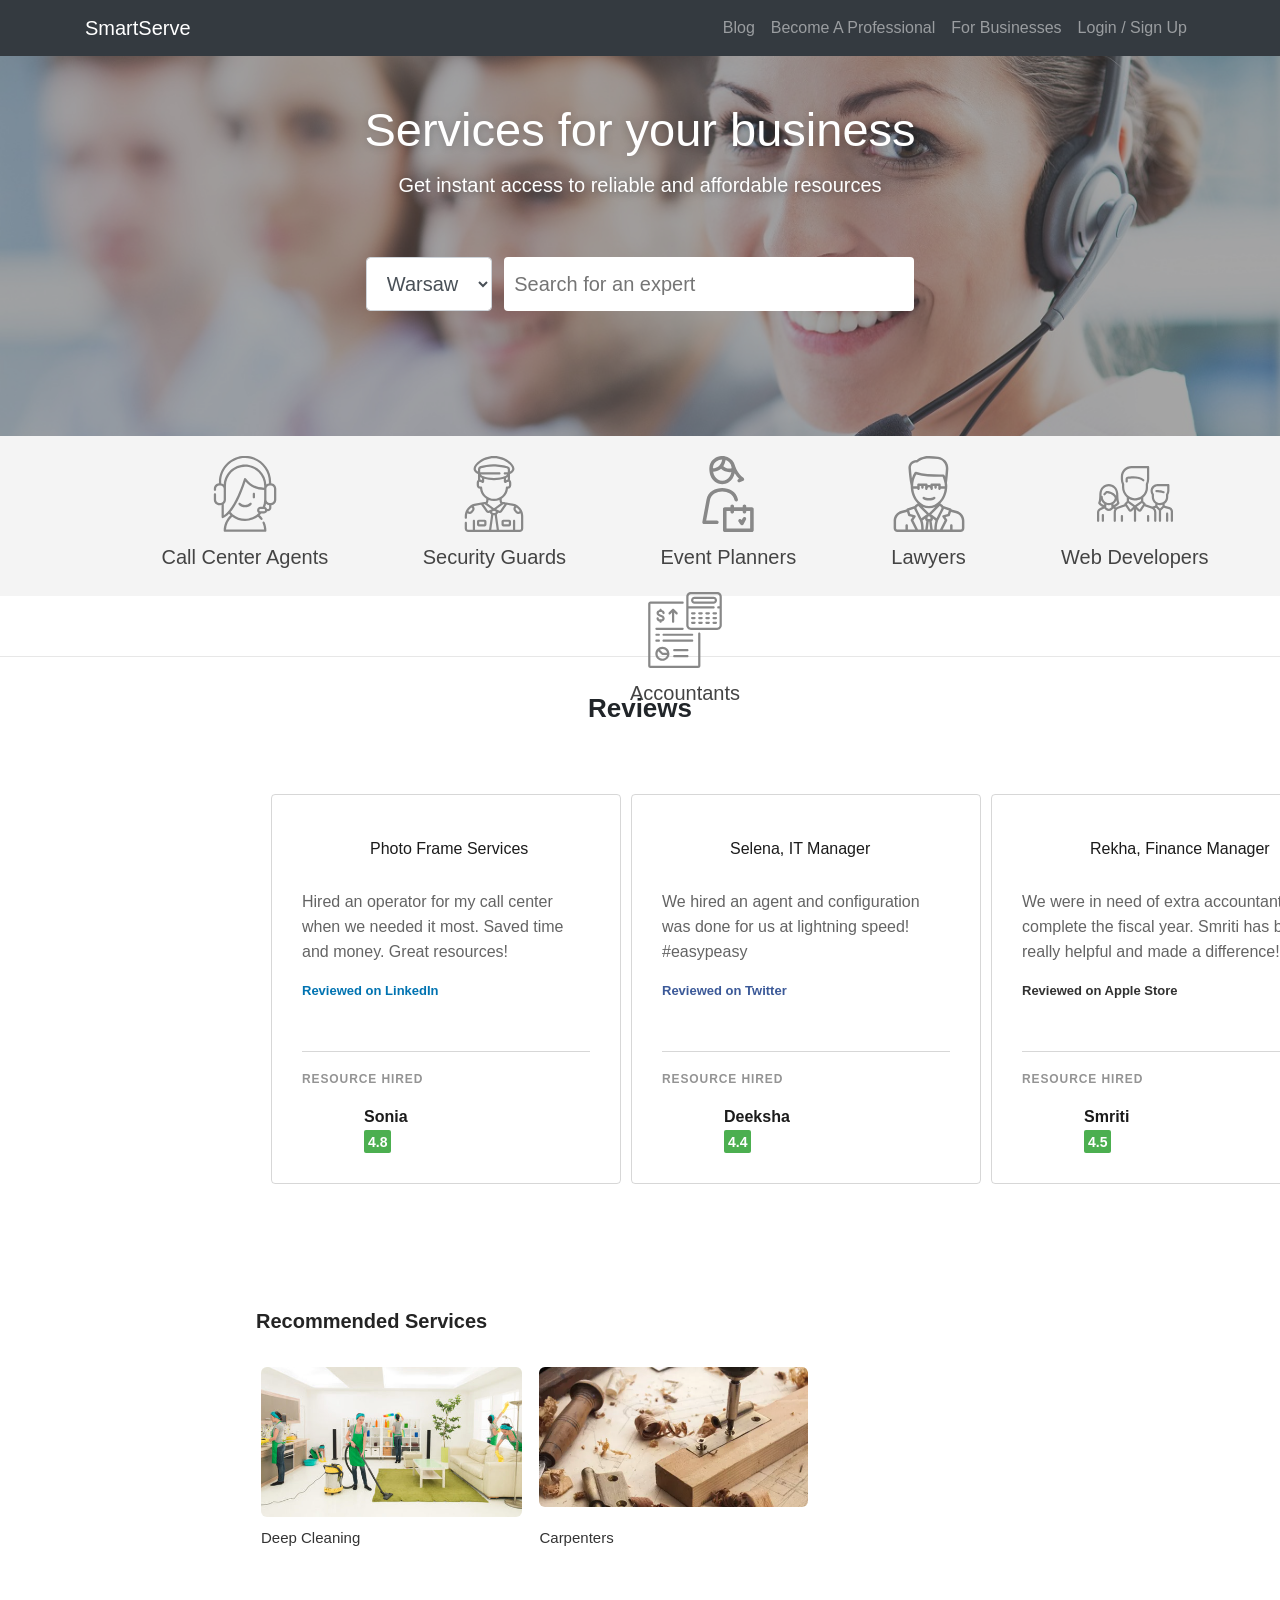
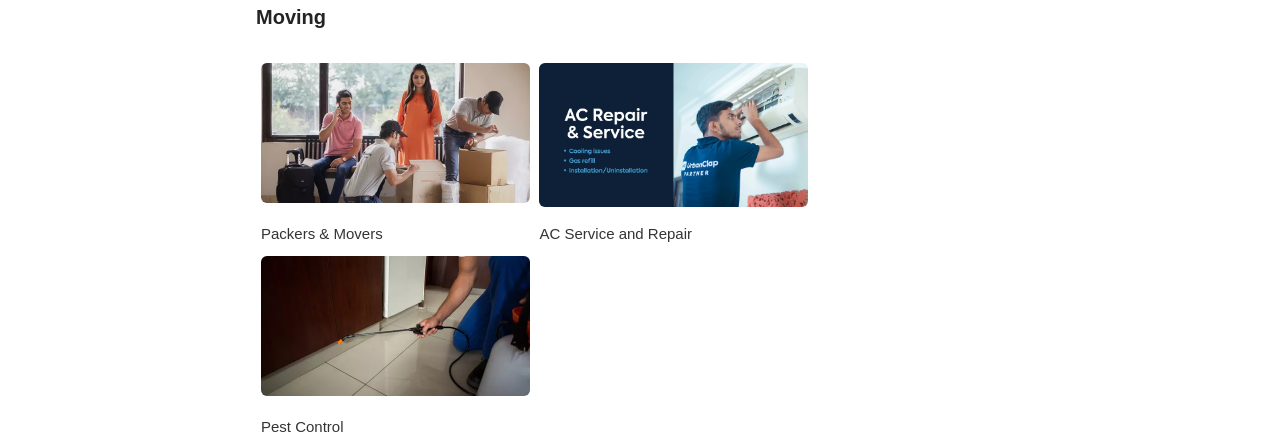
==== businesses/index.html @ cfeef5c1 "Original commit" ====
<!DOCTYPE html>
<html>

<head>
    <meta charset="utf-8">
    <meta http-equiv="X-UA-Compatible" content="IE=edge">
    <title>SmartServe</title>
    <meta name="viewport" content="width=device-width, initial-scale=1">
    <link rel="stylesheet" href="../node_modules/bootstrap/dist/css/bootstrap.css">
    <link rel="stylesheet" href="../node_modules/font-awesome/css/font-awesome.css">
    <link rel="stylesheet" type="text/css" media="screen" href="businesses.css">
</head>

<body>
    <div id="homepageContainer">

        <!-- Navigation -->
        <section id="navbar">
            <nav class="navbar navbar-expand-lg navbar-dark bg-dark">
                <div class="container">
                    <a href="/">
                        <nav class="navbar-brand" href="/">SmartServe</nav>
                    </a>
                    <div class="collapse navbar-collapse">
                        <ul class="navbar-nav ml-auto">
                            <li class="nav-item">
                                <a href="#" class="nav-link">
                                    Blog
                                </a>
                            </li>
                            <li class="nav-item">
                                <a href="#" class="nav-link">
                                    Become A Professional
                                </a>
                            </li>
                            <li class="nav-item">
                                <a href="/businesses" class="nav-link">
                                    For Businesses
                                </a>
                            </li>
                            <li class="nav-item">
                                <a href="#" class="nav-link">
                                    Login / Sign Up
                                </a>
                            </li>
                        </ul>
                    </div>
                </div>
            </nav>
        </section>

        <!-- Search -->
        <section class="background-pic">
            <div class="title"></div>
            <h1 class="title-text">Services for your business</h1>
            <h5 class="title-subtitle">Get instant access to reliable and affordable resources</h5>
            <div class="form-inline title-form">
                <select class="form-control form-control-lg title-location">
                    <option>Warsaw</option>
                    <option>Krakow</option>
                    <option>Gdansk</option>
                </select>
                <input class="title-search ml-2" type="search" name="search" id="search" placeholder="Search for an expert">
            </div>
        </section>

        <!-- Top Categories -->
        <section class="top-categories-section">
            <div class="top-category">
                <div class="top-category-icon">
                    <svg fill="#888" height="57pt" viewBox="-45 1 511 511.99898" width="57pt" xmlns="http://www.w3.org/2000/svg">
                        <path d="m243.023438 318.136719c-17.714844 17.71875-46.542969 17.71875-64.261719 0-2.972657-2.972657-7.792969-2.972657-10.765625 0-2.972656 2.976562-2.972656 7.796875 0 10.769531 11.824218 11.824219 27.363281 17.738281 42.898437 17.738281 15.535157 0 31.070313-5.914062 42.898438-17.738281 2.972656-2.972656 2.972656-7.796875 0-10.769531-2.976563-2.972657-7.796875-2.972657-10.769531 0zm0 0" />
                        <path d="m270.261719 248.757812c-4.203125 0-7.613281 3.410157-7.613281 7.613282v23.347656c0 4.203125 3.410156 7.613281 7.613281 7.613281 4.207031 0 7.613281-3.410156 7.613281-7.613281v-23.347656c0-4.203125-3.40625-7.613282-7.613281-7.613282zm0 0" />
                        <path d="m386.757812 185.175781v-9.304687c0-96.976563-78.894531-175.871094-175.871093-175.871094-96.976563 0-175.871094 78.894531-175.871094 175.871094v9.304687c-19.265625 1.382813-34.515625 17.484375-34.515625 37.09375v6.917969c0 4.203125 3.40625 7.613281 7.613281 7.613281s7.613281-3.410156 7.613281-7.613281v-6.917969c0-12.113281 9.859376-21.972656 21.972657-21.972656h7.332031c12.074219 0 21.90625 9.792969 21.96875 21.859375l.003906 72.910156c0 12.113282-9.859375 21.972656-21.972656 21.972656h-7.328125c-12.117187 0-21.976563-9.859374-21.976563-21.972656v-35.425781c0-4.203125-3.40625-7.613281-7.613281-7.613281-4.203125 0-7.613281 3.410156-7.613281 7.613281v35.421875c0 20.511719 16.6875 37.199219 37.203125 37.199219h7.328125c2.601562 0 5.140625-.269531 7.59375-.78125v80.53125c0 2.554687 1.28125 4.9375 3.410156 6.347656 1.265625.839844 2.730469 1.265625 4.207032 1.265625 1.003906 0 2.015624-.199219 2.96875-.601562 13.3125-5.640626 26.574218-15.304688 39.75-28.90625 2.949218 3.351562 6.035156 6.539062 9.238281 9.570312-28.824219 27.15625-45.195313 64.832031-45.195313 104.699219 0 4.203125 3.40625 7.613281 7.613282 7.613281h272.554687c4.207031 0 7.613281-3.410156 7.613281-7.613281 0-20.09375-4.066406-39.539063-12.082031-57.796875-1.691406-3.847656-6.179687-5.601563-10.03125-3.910156-3.851563 1.691406-5.601563 6.183593-3.910156 10.03125 6.148437 14 9.695312 28.789062 10.578125 44.0625h-256.886719c1.957031-33.363282 16.746094-64.503907 41.417969-87.148438 24.722656 18.839844 55.019531 29.21875 87.015625 29.21875 9.203125 0 18.394531-.875 27.320312-2.59375 21.738281-4.179688 42.152344-13.394531 59.65625-26.683594 1.359375 1.25 2.703125 2.527344 4.007813 3.835938 4.964844 4.964844 9.554687 10.371094 13.644531 16.074218 1.484375 2.074219 3.820313 3.175782 6.191406 3.175782 1.539063 0 3.089844-.464844 4.433594-1.425782 3.414063-2.453124 4.199219-7.207031 1.75-10.625-4.574219-6.375-9.703125-12.417968-15.25-17.96875-1.007813-1.007812-2.035156-1.992187-3.070313-2.96875 3.550782-3.347656 6.941407-6.882812 10.15625-10.597656h18.304688c9.925781 0 18.390625-6.363281 21.53125-15.226562h4.140625c13.550781 0 24.578125-11.023438 24.578125-24.578125v-17.246094c18.539062-2.097656 32.992188-17.867187 32.992188-36.957031v-72.792969c0-19.605469-15.253907-35.707031-34.515626-37.089844zm-336.515624.265625v-9.570312c0-88.578125 72.0625-160.644532 160.644531-160.644532s160.644531 72.066407 160.644531 160.644532v9.570312c-6.339844.894532-12.175781 3.382813-17.074219 7.0625-2.292969-34.796875-16.929687-67.199218-41.820312-92.101562-20.449219-20.445313-46.183594-34.121094-74.425781-39.550782-8.929688-1.71875-18.125-2.59375-27.324219-2.59375-76.101563 0-138.578125 59.390626-143.554688 134.257813-4.902343-3.683594-10.742187-6.179687-17.089843-7.074219zm17.609374 214.046875v-75.082031c8.742188-6.8125 14.378907-17.429688 14.378907-29.34375v-72.792969c0-.039062-.003907-.078125-.003907-.117187v-20c0-70.945313 57.714844-128.667969 128.660157-128.667969 8.234375 0 16.460937.78125 24.449219 2.320313 25.242187 4.851562 48.246093 17.082031 66.53125 35.363281 24.300781 24.3125 37.6875 56.625 37.6875 90.984375v12.371094c-53.933594-1.746094-94.015626-22.289063-122.34375-62.683594-1.683594-2.402344-4.585938-3.621094-7.484376-3.140625-2.894531.480469-5.25 2.578125-6.066406 5.394531-.15625.542969-16.015625 54.988281-42.253906 113.148438-30.644531 67.917968-62.761719 113.238281-93.554688 132.246093zm167.476563 21.808594c-7.980469 1.539063-16.203125 2.320313-24.441406 2.320313-30.148438 0-58.613281-10.3125-81.332031-28.921876-.144532-.117187-1.945313-1.628906-2.128907-1.785156-5.050781-4.320312-9.796875-9.0625-14.203125-14.203125 21.035156-25.089843 41.808594-60.285156 62.136719-105.363281 18.574219-41.199219 32.027344-80.550781 38.535156-100.820312 16.140625 19.28125 35.597657 33.832031 58.011719 43.355468 19.878906 8.445313 42.605469 13.097656 67.632812 13.878906v65.304688c0 .109375.007813.21875.007813.328125-.054687 16.664063-3.226563 32.78125-9.433594 48h-15.429687c-12.59375 0-22.839844 10.246094-22.839844 22.839844 0 8.054687 4.191406 15.140625 10.503906 19.207031-18.195312 18.382812-41.601562 30.972656-67.019531 35.859375zm102.703125-47.453125h-23.347656c-4.199219 0-7.613282-3.414062-7.613282-7.613281s3.414063-7.613281 7.613282-7.613281h23.347656c4.199219 0 7.613281 3.414062 7.613281 7.613281s-3.414062 7.613281-7.613281 7.613281zm25.671875-15.226562h-4.140625c-2.265625-6.390626-7.300781-11.484376-13.65625-13.828126 2.648438-7.148437 4.707031-14.460937 6.171875-21.910156 5.707031 5.066406 12.96875 8.410156 20.976563 9.199219v17.1875c0 5.15625-4.195313 9.351563-9.351563 9.351563zm42.34375-63.554688c0 12.117188-9.859375 21.972656-21.972656 21.972656h-7.332031c-12.007813 0-21.789063-9.679687-21.964844-21.648437 0-.144531.003906-.285157.003906-.429688v-73.234375c.292969-11.867187 10.027344-21.425781 21.960938-21.425781h7.332031c12.113281 0 21.972656 9.855469 21.972656 21.972656zm0 0" />
                    </svg>
                </div>
                <div class="top-category-text">
                    Call Center Agents
                </div>
            </div>
            <div class="top-category">
                <div class="top-category-icon">
                    <svg version="1.1" fill="#888" height="57pt" xmlns="http://www.w3.org/2000/svg" xmlns:xlink="http://www.w3.org/1999/xlink" x="0px" y="0px" viewBox="0 0 512 512" style="enable-background:new 0 0 57 57;" xml:space="preserve">
                        <g>
                            <g>
                                <path d="M440.501,361.043c-0.059-0.097-0.117-0.195-0.176-0.293c-0.43-0.703-0.871-1.4-1.322-2.092
			c-0.248-0.382-0.498-0.763-0.752-1.141c-0.309-0.459-0.621-0.916-0.94-1.37c-0.411-0.589-0.83-1.171-1.255-1.749
			c-0.127-0.172-0.245-0.348-0.372-0.519c-0.091-0.121-0.187-0.236-0.278-0.357c-0.512-0.679-1.035-1.348-1.566-2.01
			c-0.186-0.232-0.37-0.465-0.557-0.694c-0.529-0.646-1.07-1.282-1.617-1.912c-0.228-0.263-0.453-0.528-0.683-0.788
			c-0.456-0.514-0.924-1.017-1.392-1.519c-0.349-0.376-0.695-0.754-1.05-1.123c-0.266-0.276-0.541-0.544-0.811-0.816
			c-10.356-10.482-23.117-18.137-37.485-22.367c-0.246-0.073-0.496-0.133-0.749-0.18c-0.003,0-67.797-12.594-67.8-12.595
			c-0.12-0.022-0.24-0.028-0.36-0.047c-3.172-0.516-6.413-0.091-9.322,1.183c-2.36-2.898-3.915-6.879-3.915-10.557v-12.274
			c4.285-2.736,8.446-5.811,12.462-9.269c16.801-14.466,27.382-35.347,29.665-58.126c12.336-0.57,22.195-10.784,22.195-23.258
			v-17.488c0-7.072-3.169-13.616-8.504-17.984v-40.202c24.514-12.081,29.841-26.166,29.841-36.104
			c0-17.052-15.882-38.396-41.448-55.704C335.931,18.601,301.639,0,255.999,0s-79.931,18.601-96.31,29.688
			c-25.566,17.307-41.448,38.651-41.448,55.704c0,9.938,5.327,24.023,29.841,36.104v40.202c-5.334,4.368-8.504,10.912-8.504,17.984
			v17.488c0,12.474,9.859,22.688,22.195,23.258c2.282,22.779,12.864,43.661,29.665,58.126c4.016,3.458,8.177,6.533,12.462,9.269
			v12.274c0,3.678-1.555,7.658-3.915,10.556c-3.019-1.323-6.397-1.747-9.682-1.135l-67.799,12.595
			c-0.253,0.047-0.503,0.107-0.749,0.18c-14.361,4.228-27.116,11.877-37.47,22.351c-0.277,0.279-0.557,0.554-0.83,0.836
			c-0.35,0.363-0.691,0.737-1.035,1.107c-0.473,0.508-0.945,1.016-1.407,1.535c-0.227,0.256-0.449,0.518-0.674,0.777
			c-0.55,0.633-1.093,1.272-1.624,1.921c-0.187,0.228-0.369,0.46-0.554,0.69c-0.532,0.664-1.056,1.333-1.568,2.012
			c-0.091,0.121-0.187,0.235-0.278,0.357c-0.128,0.171-0.246,0.347-0.372,0.519c-0.425,0.578-0.844,1.16-1.255,1.749
			c-0.319,0.455-0.632,0.913-0.941,1.372c-0.253,0.377-0.502,0.756-0.749,1.137c-0.451,0.693-0.893,1.391-1.324,2.094
			c-0.059,0.097-0.118,0.195-0.176,0.292c-8.289,13.659-12.648,29.169-12.648,45.346v9.144c0,4.144,3.359,7.502,7.502,7.502
			s7.502-3.359,7.502-7.502v-9.144c0-7.312,1.084-14.457,3.172-21.283c4.415,3.511,9.773,5.381,15.342,5.381
			c0.89,0,1.787-0.048,2.684-0.145c6.569-0.704,12.471-3.925,16.618-9.068l8.164-10.125c4.147-5.143,6.043-11.594,5.339-18.163
			c-0.56-5.22-2.714-10.016-6.154-13.848c2.156-0.877,4.358-1.668,6.615-2.345l43.261-8.036l34.328,48.037
			c3.436,4.806,8.816,7.456,14.396,7.456c2.341,0,4.717-0.466,6.999-1.435l2.285-0.971l9.99,11.614l-14.409,103.538H128.21v-60.833
			c0-4.144-3.359-7.502-7.502-7.502s-7.502,3.358-7.502,7.502v60.833h-30.01c-5.151,0-9.34-4.19-9.34-9.34v-37.214
			c0-4.144-3.359-7.502-7.502-7.502s-7.502,3.359-7.502,7.502v37.214c0,13.423,10.921,24.345,24.345,24.345h345.608
			c13.424,0,24.345-10.922,24.345-24.345V406.39C453.148,390.212,448.79,374.702,440.501,361.043z M108.153,361.732l-8.164,10.126
			c-1.631,2.023-3.952,3.289-6.536,3.567c-2.58,0.276-5.121-0.468-7.144-2.1l-3.131-2.524c0.672-1.198,1.376-2.374,2.11-3.527
			c0.008-0.013,0.018-0.026,0.026-0.04c0.63-0.988,1.293-1.95,1.968-2.903c0.205-0.288,0.409-0.576,0.618-0.862
			c0.602-0.824,1.221-1.633,1.856-2.429c0.164-0.206,0.325-0.415,0.491-0.619c0.717-0.879,1.457-1.737,2.214-2.58
			c0.221-0.247,0.446-0.489,0.67-0.732c0.75-0.813,1.512-1.614,2.299-2.391c0.067-0.067,0.133-0.136,0.201-0.203
			c2.901-2.845,6.046-5.451,9.413-7.789l1.644,1.326c2.023,1.631,3.29,3.952,3.567,6.536
			C110.53,357.171,109.785,359.707,108.153,361.732z M405.312,348.05l1.644-1.326c3.368,2.338,6.512,4.944,9.413,7.789
			c0.068,0.067,0.133,0.136,0.201,0.203c0.787,0.778,1.549,1.579,2.299,2.391c0.224,0.243,0.449,0.485,0.67,0.732
			c0.757,0.843,1.497,1.702,2.214,2.58c0.166,0.204,0.327,0.413,0.491,0.619c0.635,0.796,1.254,1.606,1.856,2.429
			c0.209,0.285,0.414,0.574,0.618,0.862c0.675,0.953,1.338,1.916,1.968,2.903c0.009,0.013,0.018,0.026,0.026,0.04
			c0.735,1.153,1.439,2.329,2.11,3.527l-3.131,2.524c-2.024,1.631-4.563,2.375-7.144,2.1c-2.584-0.277-4.905-1.544-6.537-3.568
			l-8.164-10.125C400.478,357.554,401.137,351.418,405.312,348.05z M315.739,326.047c0.01-0.007,0.02-0.015,0.03-0.023l1.963-1.468
			c0.349-0.261,0.796-0.362,1.222-0.285l7.869,1.462l-30.254,42.336c-0.757,1.06-2.123,1.444-3.322,0.935l-22.304-9.475
			L315.739,326.047z M255.999,351.965l-43.717-32.676c4.13-5.422,6.623-12.323,6.623-19.192v-4.392
			c11.572,4.848,23.937,7.383,37.011,7.529c0.028,0,0.056,0,0.084,0s0.056,0,0.084,0c13.074-0.147,25.439-2.682,37.011-7.529v4.392
			c0,6.87,2.493,13.77,6.622,19.192L255.999,351.965z M270.603,375.687l-6.834,7.945h-15.537l-6.834-7.945l14.602-6.203
			L270.603,375.687z M148.082,104.394c-9.642-5.944-14.836-12.51-14.836-19.003c0-13.524,18.067-31.914,34.854-43.278
			c14.956-10.123,46.262-27.108,87.899-27.108c41.637,0,72.943,16.985,87.899,27.109c16.787,11.364,34.854,29.754,34.854,43.278
			c0,6.492-5.194,13.059-14.836,19.003V90.752c0-10.595-7.171-19.828-17.44-22.453c-19.423-4.964-57.616-13.292-95.174-13.307
			c-0.034,0-0.062,0-0.096,0c-32.523,0-64.835,7.161-86.218,13.171c-9.954,2.798-16.906,11.972-16.906,22.309V104.394z
			 M174.101,130.734c-0.105-0.067-0.212-0.133-0.316-0.2c-0.486-0.311-0.954-0.624-1.409-0.938
			c-0.185-0.128-0.368-0.256-0.548-0.385c-0.372-0.264-0.733-0.53-1.083-0.796c-0.241-0.184-0.474-0.368-0.704-0.552
			c-0.276-0.22-0.547-0.44-0.807-0.661c-0.277-0.236-0.54-0.471-0.798-0.707c-0.194-0.177-0.39-0.353-0.574-0.53
			c-0.294-0.284-0.569-0.567-0.836-0.85c-0.128-0.135-0.262-0.271-0.384-0.406c-0.013-0.015-0.024-0.03-0.037-0.044h125.954
			c4.143,0,7.502-3.359,7.502-7.502c0-4.144-3.359-7.502-7.502-7.502H163.087V90.473c0-3.644,2.451-6.878,5.961-7.864
			c20.477-5.756,51.341-12.612,82.158-12.612c0.028,0,0.061,0,0.089,0c35.919,0.015,72.724,8.05,91.465,12.84
			c3.621,0.925,6.15,4.18,6.15,7.915v18.908h-20.12c-4.143,0-7.502,3.359-7.502,7.502c0,4.145,3.359,7.503,7.503,7.503h16.606
			c-0.013,0.015-0.024,0.03-0.037,0.044c-0.122,0.135-0.256,0.271-0.384,0.406c-0.268,0.283-0.542,0.566-0.836,0.85
			c-0.184,0.177-0.38,0.353-0.574,0.53c-0.258,0.236-0.521,0.471-0.798,0.707c-0.26,0.221-0.531,0.441-0.807,0.661
			c-0.23,0.184-0.463,0.368-0.704,0.552c-0.35,0.266-0.711,0.532-1.083,0.796c-0.18,0.128-0.363,0.257-0.548,0.385
			c-0.456,0.314-0.923,0.627-1.409,0.938c-0.104,0.067-0.21,0.133-0.316,0.2c-3.118,1.962-6.833,3.855-11.079,5.611
			c-0.089,0.037-0.169,0.089-0.256,0.129c-16.074,6.626-40.229,11.633-70.565,11.633s-54.491-5.007-70.565-11.633
			c-0.087-0.04-0.167-0.092-0.256-0.129C180.934,134.589,177.219,132.696,174.101,130.734z M174.809,148.168v14.616
			c-4.125-2.138-8.299-3.288-11.721-3.903v-17.434C166.306,143.734,170.176,145.992,174.809,148.168z M337.19,148.167
			c4.633-2.175,8.502-4.433,11.721-6.72v17.432c-3.422,0.615-7.596,1.766-11.721,3.904V148.167z M201.228,267.183
			c-15.365-13.229-24.44-33.055-24.898-54.394c-0.087-4.079-3.42-7.341-7.5-7.341h-5.969c-4.564,0-8.278-3.713-8.278-8.278v-17.488
			c0-2.517,1.135-4.849,3.044-6.403c2.645,0.234,7.583,1.027,11.771,3.687c0.042,0.027,0.083,0.053,0.125,0.08
			c0.591,0.382,1.165,0.803,1.716,1.264c0.064,0.053,0.128,0.107,0.191,0.162c0.268,0.231,0.531,0.469,0.786,0.721
			c0.223,0.22,0.456,0.425,0.694,0.621c0.07,0.058,0.141,0.112,0.212,0.168c0.18,0.141,0.363,0.275,0.55,0.402
			c0.074,0.05,0.146,0.101,0.221,0.149c0.254,0.164,0.511,0.319,0.776,0.458c0.001,0.001,0.003,0.002,0.004,0.003
			c0.269,0.141,0.544,0.267,0.823,0.383c0.077,0.032,0.155,0.061,0.233,0.091c0.212,0.083,0.425,0.158,0.641,0.226
			c0.081,0.026,0.161,0.052,0.243,0.075c0.283,0.082,0.568,0.154,0.856,0.211c0.005,0.001,0.009,0.002,0.014,0.003
			c0.296,0.058,0.595,0.099,0.895,0.131c0.081,0.009,0.162,0.014,0.242,0.02c0.227,0.019,0.455,0.03,0.684,0.033
			c0.052,0.001,0.103,0.007,0.154,0.007c0.033,0,0.067-0.005,0.1-0.005c0.295-0.003,0.591-0.015,0.887-0.043
			c0.008-0.001,0.016-0.001,0.023-0.001c0.303-0.03,0.606-0.077,0.908-0.135c0.085-0.016,0.17-0.036,0.255-0.054
			c0.224-0.049,0.447-0.105,0.67-0.168c0.088-0.025,0.176-0.049,0.264-0.077c0.296-0.094,0.59-0.196,0.881-0.317
			c3.868-1.615,6.367-5.363,6.367-9.551v-17.942c19.318,6.084,43.071,9.23,66.186,9.23s46.868-3.146,66.186-9.23v17.942
			c0,4.188,2.499,7.937,6.367,9.551c0.292,0.122,0.588,0.225,0.885,0.319c0.084,0.026,0.168,0.049,0.252,0.074
			c0.228,0.065,0.457,0.123,0.687,0.172c0.08,0.017,0.16,0.036,0.241,0.051c0.607,0.116,1.219,0.175,1.829,0.18
			c0.031,0,0.063,0.005,0.094,0.005c0.048,0,0.096-0.006,0.145-0.007c0.235-0.003,0.469-0.015,0.703-0.034
			c0.076-0.006,0.152-0.011,0.228-0.019c0.6-0.063,1.193-0.179,1.773-0.347c0.079-0.023,0.157-0.048,0.236-0.073
			c0.218-0.068,0.433-0.145,0.647-0.228c0.077-0.03,0.155-0.059,0.231-0.091c0.279-0.116,0.555-0.242,0.824-0.383
			c0.002-0.001,0.004-0.002,0.006-0.003c0.264-0.139,0.521-0.294,0.774-0.457c0.075-0.048,0.148-0.1,0.223-0.15
			c0.186-0.127,0.369-0.261,0.548-0.401c0.072-0.056,0.144-0.111,0.214-0.169c0.238-0.197,0.471-0.401,0.693-0.621
			c0.252-0.25,0.514-0.485,0.779-0.714c0.069-0.06,0.139-0.119,0.209-0.178c0.246-0.206,0.495-0.405,0.75-0.594
			c0.024-0.018,0.046-0.036,0.07-0.054c0.276-0.203,0.557-0.393,0.841-0.578c0.076-0.05,0.153-0.098,0.23-0.147
			c0.253-0.159,0.509-0.313,0.766-0.459c0.037-0.021,0.074-0.044,0.112-0.065c0.293-0.163,0.588-0.317,0.885-0.464
			c0.074-0.037,0.148-0.072,0.222-0.108c0.266-0.128,0.533-0.252,0.8-0.368c0.037-0.016,0.073-0.033,0.11-0.049
			c0.308-0.132,0.616-0.255,0.923-0.372c0.055-0.021,0.109-0.041,0.164-0.061c0.292-0.109,0.583-0.212,0.873-0.308
			c0.016-0.005,0.032-0.011,0.048-0.016c0.325-0.107,0.648-0.206,0.967-0.298c0.012-0.003,0.024-0.007,0.036-0.01
			c2.285-0.656,4.379-0.945,5.803-1.072c1.91,1.555,3.045,3.886,3.045,6.404v17.488c0,4.565-3.714,8.278-8.278,8.278h-5.969
			c-4.081,0-7.413,3.262-7.5,7.341c-0.458,21.339-9.533,41.165-24.898,54.394c-15.933,13.719-34.359,20.8-54.771,21.046
			C235.588,287.983,217.163,280.903,201.228,267.183z M218.751,369.004c-1.201,0.508-2.566,0.123-3.322-0.934l-30.254-42.336
			l7.869-1.462c0.428-0.078,0.873,0.024,1.222,0.285l1.963,1.467c0.011,0.008,0.021,0.016,0.032,0.024l44.793,33.481
			L218.751,369.004z M237.632,496.995l13.687-98.358h9.36l13.687,98.358H237.632z M428.804,496.995h-30.008v-60.833
			c0-4.144-3.359-7.502-7.502-7.502s-7.502,3.358-7.502,7.502v60.833h-94.275l-14.409-103.538l9.99-11.614l2.285,0.971
			c2.282,0.969,4.657,1.435,6.998,1.435c5.579,0,10.962-2.649,14.397-7.457l34.327-48.036l43.261,8.036
			c2.257,0.677,4.46,1.468,6.616,2.345c-7.934,8.864-8.523,22.455-0.819,32.01l8.165,10.126c4.147,5.143,10.048,8.363,16.617,9.067
			c0.898,0.097,1.794,0.145,2.685,0.145c5.567,0,10.926-1.871,15.341-5.381c2.088,6.826,3.172,13.971,3.172,21.283v81.268h0.001
			C438.145,492.805,433.954,496.995,428.804,496.995z" />
                            </g>
                        </g>
                        <g>
                            <g>
                                <path d="M358.408,428.66h-39.509c-6.758,0-12.256,5.498-12.256,12.256v21.049c0,6.758,5.498,12.256,12.256,12.256h39.509
			c6.758,0,12.255-5.498,12.255-12.256v-21.049C370.663,434.157,365.165,428.66,358.408,428.66z M321.646,459.215v-15.551h34.011
			v15.551H321.646z" />
                            </g>
                        </g>
                        <g>
                            <g>
                                <path d="M193.101,428.659h-39.509c-6.758,0-12.255,5.498-12.255,12.256v21.049c0,6.758,5.498,12.256,12.255,12.256h39.509
			c6.758,0,12.256-5.498,12.256-12.256v-21.049C205.358,434.157,199.859,428.659,193.101,428.659z M190.353,459.215h-34.011v-15.551
			h34.011V459.215z" />
                            </g>
                        </g>
                        <g>
                        </g>
                        <g>
                        </g>
                        <g>
                        </g>
                        <g>
                        </g>
                        <g>
                        </g>
                        <g>
                        </g>
                        <g>
                        </g>
                        <g>
                        </g>
                        <g>
                        </g>
                        <g>
                        </g>
                        <g>
                        </g>
                        <g>
                        </g>
                        <g>
                        </g>
                        <g>
                        </g>
                        <g>
                        </g>
                    </svg>
                </div>
                <div class="top-category-text">
                    Security Guards
                </div>
            </div>
            <div class="top-category">
                <div class="top-category-icon">
                    <svg version="1.1" fill="#888" height="57pt" xmlns="http://www.w3.org/2000/svg" xmlns:xlink="http://www.w3.org/1999/xlink" x="0px" y="0px" viewBox="0 0 428.168 428.168" style="enable-background:new 0 0 57 57;" xml:space="preserve">
                        <path d="M348.407,289.168h-31.548v-5.307c0-5.522-4.477-10-10-10s-10,4.478-10,10v5.307h-49v-5.308
	c0-5.522-4.478-9.999-10.001-9.999c-5.522,0-9.999,4.478-9.999,10.001v5.306h-32.255c-5.523,0-9.745,4.031-9.745,9.554v119.404
	c0,5.522,4.222,10.042,9.745,10.042h152.803c5.523,0,10.452-4.52,10.452-10.042V298.722
	C358.858,293.2,353.93,289.168,348.407,289.168z M338.858,408.168h-133v-99h22v4.413c0,5.522,4.478,9.999,10.001,9.999
	s9.999-4.478,9.999-10.001v-4.411h49v4.412c0,5.522,4.477,10,10,10s10-4.478,10-10v-4.412h22V408.168z M109.06,78.82
	c1.606,31.74,15.076,57.13,37.873,70.673c10.719,6.367,22.735,9.551,34.753,9.551c12.017,0,24.036-3.185,34.754-9.553
	c18.024-10.709,30.215-28.819,35.323-51.622c7.385,11.893,15.708,22.382,24.484,30.792c-0.581,0.167-1.166,0.327-1.754,0.48
	c-5.345,1.392-8.55,6.853-7.158,12.197s6.854,8.546,12.196,7.158c7.448-1.939,14.45-4.771,20.812-8.418
	c2.996-1.718,4.894-4.858,5.02-8.309c0.127-3.451-1.536-6.723-4.397-8.655c-14.663-9.9-29.308-28.389-40.309-50.345
	c-2.793-5.574-10.791-29.291-13.368-34.475c-10.489-21.094-31.126-33.329-52.378-37.358c-0.184-0.047-2.297-0.283-4.804-0.551
	c-1.702-0.182-4.642-0.317-7.623-0.381c-3.765-0.081-13.586,0.818-15.834,1.295c-28.934,6.135-56.22,27.577-57.656,65.978
	c-0.145,3.868-0.124,7.655,0.058,11.358C109.053,78.698,109.056,78.759,109.06,78.82z M200.954,23.157
	c16.262,5.771,29.833,18.367,32.85,38.539c0.304,2.033,0.612,7.175,0.623,7.596c-16.489,4.627-33.958,0.074-46.529-12.067
	C194.271,47.492,198.706,35.965,200.954,23.157z M232.919,90.125c-3.481,19.022-12.728,33.873-26.695,42.171
	c-15.134,8.993-33.939,8.994-49.077,0.001c-14.185-8.426-23.501-23.608-26.856-43.056c14.793-0.098,29.336-5.039,41.286-14.262
	c1.092-0.843,2.157-1.717,3.196-2.622C190.664,87.302,211.995,93.748,232.919,90.125z M129.626,61.277
	c4.322-27.406,28.227-40.691,51.686-41.766c-2.424,14.349-7.774,24.444-13.556,31.471c-0.263,0.278-0.508,0.57-0.734,0.872
	c-2.563,2.984-5.19,5.382-7.666,7.293c-8.79,6.783-19.554,10.302-30.417,10.088C128.951,68.833,129.286,63.438,129.626,61.277z
	 M112.71,248.061L91.333,363.473l59.959-0.002c5.523,0,10,4.477,10,10c0,5.522-4.477,10-10,10l-71.982,0.002
	c-2.971,0-5.788-1.321-7.688-3.605s-2.686-5.295-2.145-8.216l23.568-127.233c8.272-44.66,50.44-64.653,88.558-64.653
	c0.002,0-0.001,0,0.001,0c38.118,0,80.283,19.992,88.555,64.653c1.005,5.431-2.582,10.648-8.012,11.654
	c-5.429,0.998-10.648-2.581-11.654-8.012c-6.179-33.362-39.052-48.296-68.89-48.296C151.765,199.764,118.89,214.698,112.71,248.061z
	 M316.487,353.246c0.002,1.495-0.333,3.014-1.041,4.444c0,0-12.844,25.94-13.49,27.245c-0.017,0.034-0.025,0.051-0.025,0.051
	c-3.197,4.557-5.291,5.588-9.821,5.583c-3.064,0.031-6.202-2.938-8.411-5.625c-1.818-2.211-9.939-14.163-9.939-14.163
	c-1.216-1.742-1.8-3.737-1.801-5.713c0-3.158,1.491-6.266,4.277-8.211c4.529-3.163,10.762-2.053,13.923,2.477l1.261,1.807
	l6.103-12.325c2.45-4.95,8.449-6.974,13.399-4.524C314.441,346.034,316.482,349.57,316.487,353.246z" />
                        <g>
                        </g>
                        <g>
                        </g>
                        <g>
                        </g>
                        <g>
                        </g>
                        <g>
                        </g>
                        <g>
                        </g>
                        <g>
                        </g>
                        <g>
                        </g>
                        <g>
                        </g>
                        <g>
                        </g>
                        <g>
                        </g>
                        <g>
                        </g>
                        <g>
                        </g>
                        <g>
                        </g>
                        <g>
                        </g>
                    </svg>
                </div>
                <div class="top-category-text">
                    Event Planners
                </div>
            </div>
            <div class="top-category">
                <div class="top-category-icon">
                    <svg version="1.1" fill="#888" height="57pt" xmlns="http://www.w3.org/2000/svg" xmlns:xlink="http://www.w3.org/1999/xlink" x="0px" y="0px" viewBox="0 0 463 463" style="enable-background:new 0 0 463 463;" xml:space="preserve">
                        <g>
                            <path d="M398.901,333.619l-29.255-7.314c-0.208-2.937-2.143-5.599-5.108-6.587l-45.817-15.272c-1.714-2.722-3.989-5.137-6.81-7.018
		l-11.384-7.59C326.38,265.001,343,226.566,343,183.5c0-6.277-0.73-12.874-1.922-19.518c0.167-0.478,0.289-0.98,0.358-1.502
		c0.049-0.374,4.969-37.94,7.714-83.077c1.1-18.076-4.562-35.747-15.941-49.758C321.795,15.592,305.644,6.481,287.73,3.991
		C268.671,1.343,249.753,0,231.5,0c-14.523,0-50.229,2.388-74.907,24h-2.794c-13.158,0-25.843,5.521-34.804,15.146
		c-8.933,9.596-13.519,22.593-12.583,35.659c2.09,29.176,6,70.601,12.753,102.26c0.177,0.828,0.494,1.589,0.905,2.277
		c-0.034,1.384-0.07,2.767-0.07,4.158c0,43.066,16.62,81.501,42.473,106.338l-11.385,7.59c-2.821,1.881-5.096,4.296-6.81,7.018
		l-45.817,15.272c-2.965,0.988-4.9,3.651-5.108,6.588l-29.255,7.314C35.779,340.699,16,366.031,16,395.223V439.5
		c0,12.958,10.542,23.5,23.5,23.5h384c12.958,0,23.5-10.542,23.5-23.5v-44.277C447,366.032,427.221,340.699,398.901,333.619z
		 M313.26,371.66l13.568,20.353L298.391,448h-19.372c-0.138-10.893,0.52-34.566,7.733-53.876c0.107-0.285,0.189-0.574,0.259-0.863
		c0.062-0.123,0.124-0.246,0.187-0.371l11.644-23.273c7.012-14.026,15.429-30.869,21.06-42.14c0.991-1.983,1.675-4.048,2.068-6.138
		l30.755,10.251l-7.065,21.639l-27.977,6.994c-2.366,0.591-4.297,2.296-5.177,4.571C311.625,367.07,311.907,369.631,313.26,371.66z
		 M254.235,448l-6.524-51.377c4.37-2.744,7.289-7.593,7.289-13.123v-2.83c4.982,3.528,10.409,7.852,16.021,13.095
		c-6.489,20.421-7.16,43.055-7.016,54.235H254.235z M199.22,448c0.144-11.21-0.531-33.933-7.068-54.397
		c5.551-5.17,10.917-9.442,15.848-12.934v2.831c0,5.53,2.92,10.379,7.289,13.123L208.765,448H199.22z M231.499,367.488
		c1.853,0.738,4.781,2.007,8.501,3.951V383.5c0,0.276-0.224,0.5-0.5,0.5h-16c-0.276,0-0.5-0.224-0.5-0.5v-12.062
		C226.722,369.493,229.651,368.224,231.499,367.488z M230.108,399h2.784l6.222,49h-15.228L230.108,399z M306.483,320.773
		c-13.946,27.911-23.889,47.803-29.199,58.414c-12.864-11.311-24.587-18.251-32.629-22.236l51.8-51.8l7.135,4.757
		C307.149,312.28,308.393,316.951,306.483,320.773z M327.5,184H303v-8.5c0-4.142-3.358-7.5-7.5-7.5h-48c-4.142,0-7.5,3.358-7.5,7.5
		v2.097c-2.638-1.027-5.503-1.597-8.5-1.597s-5.862,0.57-8.5,1.597V175.5c0-4.142-3.358-7.5-7.5-7.5h-48c-4.142,0-7.5,3.358-7.5,7.5
		v8.5h-24.5c-0.167,0-0.33,0.014-0.495,0.025c-0.001-0.175-0.005-0.349-0.005-0.525c0-25.885,6.443-50.337,18.682-71.092
		c47.21,14.692,100.167,14.648,156.125,14.597l4.643-0.002C320.211,141.57,328,164.738,328,183.5c0,0.175-0.005,0.35-0.005,0.525
		C327.83,184.014,327.667,184,327.5,184z M121.374,73.732c-0.649-9.058,2.405-17.711,8.6-24.366
		C136.197,42.682,144.658,39,153.799,39h5.701c1.926,0,3.778-0.741,5.172-2.069C185.456,17.137,218.331,15,231.5,15
		c17.564,0,35.789,1.295,54.166,3.849c14.139,1.965,26.888,9.158,35.899,20.253c9.004,11.087,13.483,25.076,12.612,39.391
		c-1.085,17.836-2.512,34.462-3.838,48.025c-1.313-3.489-2.634-6.818-3.914-9.897c-1.163-2.797-3.896-4.621-6.925-4.621
		l-9.706,0.005c-56.922,0.053-110.697,0.095-156.966-15.648c-3.246-1.104-6.825,0.132-8.697,3.002
		c-7.143,10.948-12.746,22.907-16.758,35.57C124.559,113.382,122.633,91.311,121.374,73.732z M135.796,199H160v0.5
		c0,4.142,3.358,7.5,7.5,7.5s7.5-3.358,7.5-7.5V183h9v8.5c0,4.142,3.358,7.5,7.5,7.5s7.5-3.358,7.5-7.5V183h9v16.5
		c0,4.142,3.358,7.5,7.5,7.5s7.5-3.358,7.5-7.5c0-4.687,3.813-8.5,8.5-8.5s8.5,3.813,8.5,8.5c0,4.142,3.358,7.5,7.5,7.5
		s7.5-3.358,7.5-7.5V183h9v8.5c0,4.142,3.358,7.5,7.5,7.5s7.5-3.358,7.5-7.5V183h9v16.5c0,4.142,3.358,7.5,7.5,7.5
		s7.5-3.358,7.5-7.5V199h24.204c-6.11,59.15-46.699,105-95.704,105S141.906,258.15,135.796,199z M231.5,319
		c13.339,0,26.136-2.865,38.002-8.109L231.5,348.894l-38.002-38.002C205.364,316.135,218.161,319,231.5,319z M159.409,309.908
		l7.136-4.757l51.8,51.8c-8.042,3.985-19.766,10.925-32.629,22.236c-5.413-10.818-15.547-31.093-29.198-58.414
		C154.607,316.951,155.851,312.28,159.409,309.908z M141.031,321.339c0.393,2.09,1.077,4.156,2.068,6.138
		c5.631,11.271,14.047,28.114,21.06,42.14l11.644,23.273c0.253,0.504,0.5,0.994,0.755,1.466c7.111,19.214,7.776,42.78,7.645,53.644
		h-19.59l-28.439-55.988l13.568-20.352c1.353-2.029,1.635-4.59,0.755-6.865c-0.88-2.275-2.811-3.98-5.177-4.571l-27.977-6.994
		l-7.066-21.639L141.031,321.339z M31,439.5v-44.277c0-22.296,15.107-41.645,36.737-47.052l29.746-7.437l6.888,21.093
		c0.801,2.453,2.807,4.322,5.311,4.948l21.675,5.419L121.26,387.34c-1.502,2.253-1.673,5.142-0.447,7.557L147.788,448H103v-24.5
		c0-4.142-3.358-7.5-7.5-7.5s-7.5,3.358-7.5,7.5V448H39.5C34.813,448,31,444.187,31,439.5z M432,439.5c0,4.687-3.813,8.5-8.5,8.5
		H375v-24.5c0-4.142-3.358-7.5-7.5-7.5s-7.5,3.358-7.5,7.5V448h-44.785l26.972-53.104c1.227-2.415,1.056-5.303-0.447-7.557
		l-10.096-15.145l21.675-5.419c2.504-0.625,4.51-2.495,5.311-4.948l6.888-21.094l29.746,7.436
		c21.63,5.408,36.737,24.756,36.737,47.052V439.5z" />
                            <path d="M195.281,261.481C204.17,267.53,217.372,271,231.5,271s27.33-3.47,36.219-9.519c3.425-2.331,4.312-6.996,1.981-10.42
		c-2.331-3.425-6.996-4.31-10.42-1.981c-6.368,4.333-16.753,6.92-27.781,6.92s-21.413-2.587-27.781-6.92
		c-3.424-2.33-8.089-1.443-10.42,1.981C190.969,254.485,191.856,259.15,195.281,261.481z" />
                        </g>
                        <g>
                        </g>
                        <g>
                        </g>
                        <g>
                        </g>
                        <g>
                        </g>
                        <g>
                        </g>
                        <g>
                        </g>
                        <g>
                        </g>
                        <g>
                        </g>
                        <g>
                        </g>
                        <g>
                        </g>
                        <g>
                        </g>
                        <g>
                        </g>
                        <g>
                        </g>
                        <g>
                        </g>
                        <g>
                        </g>
                    </svg>
                </div>
                <div class="top-category-text">
                    Lawyers
                </div>
            </div>
            <div class="top-category">
                <div class="top-category-icon">
                    <svg version="1.1" fill="#888" height="57pt" width="57pt" xmlns="http://www.w3.org/2000/svg" xmlns:xlink="http://www.w3.org/1999/xlink" x="0px" y="0px" viewBox="0 0 512 512" style="enable-background:new 0 0 512 57;" xml:space="preserve">
                        <g>
                            <g>
                                <path d="M451.72,237.26c-17.422-8.71-50.087-8.811-51.469-8.811c-4.142,0-7.5,3.358-7.5,7.5c0,4.142,3.358,7.5,7.5,7.5
			c8.429,0.001,32.902,1.299,44.761,7.228c1.077,0.539,2.221,0.793,3.348,0.793c2.751,0,5.4-1.52,6.714-4.147
			C456.927,243.618,455.425,239.113,451.72,237.26z" />
                            </g>
                        </g>
                        <g>
                            <g>
                                <path d="M489.112,344.041l-30.975-8.85c-1.337-0.382-2.271-1.62-2.271-3.011v-10.339c2.52-1.746,4.924-3.7,7.171-5.881
			c10.89-10.568,16.887-24.743,16.887-39.915v-14.267l2.995-5.989c3.287-6.575,5.024-13.936,5.024-21.286v-38.65
			c0-4.142-3.358-7.5-7.5-7.5H408.27c-26.244,0-47.596,21.352-47.596,47.596v0.447c0,6.112,1.445,12.233,4.178,17.699l3.841,7.682
			v12.25c0,19.414,9.567,36.833,24.058,47.315l0.002,10.836c0,1.671,0,2.363-6.193,4.133l-15.114,4.318l-43.721-15.898
			c0.157-2.063-0.539-4.161-2.044-5.742l-13.971-14.678v-24.64c1.477-1.217,2.933-2.467,4.344-3.789
			c17.625-16.52,27.733-39.844,27.733-63.991v-19.678c5.322-11.581,8.019-23.836,8.019-36.457v-80.19c0-4.142-3.358-7.5-7.5-7.5
			H232.037c-39.51,0-71.653,32.144-71.653,71.653v16.039c0,12.621,2.697,24.876,8.019,36.457v16.931
			c0,28.036,12.466,53.294,32.077,69.946v25.22l-13.971,14.678c-1.505,1.581-2.201,3.679-2.044,5.742l-46.145,16.779
			c-3.344,1.216-6.451,2.863-9.272,4.858l-7.246-3.623c21.57-9.389,28.403-22.594,28.731-23.25c1.056-2.111,1.056-4.597,0-6.708
			c-5.407-10.814-6.062-30.635-6.588-46.561c-0.175-5.302-0.341-10.311-0.658-14.771c-2.557-35.974-29.905-63.103-63.615-63.103
			s-61.059,27.128-63.615,63.103c-0.317,4.461-0.483,9.47-0.658,14.773c-0.526,15.925-1.182,35.744-6.588,46.558
			c-1.056,2.111-1.056,4.597,0,6.708c0.328,0.656,7.147,13.834,28.76,23.234l-20.127,10.063C6.684,358.176,0,368.991,0,381.02
			v55.409c0,4.142,3.358,7.5,7.5,7.5s7.5-3.358,7.5-7.5V381.02c0-6.312,3.507-11.987,9.152-14.81l25.063-12.531l8.718,8.285
			c6.096,5.793,13.916,8.688,21.739,8.688c7.821,0,15.645-2.897,21.739-8.688l8.717-8.284l8.172,4.086
			c-3.848,6.157-6.032,13.377-6.032,20.94v57.725c0,4.142,3.358,7.5,7.5,7.5c4.142,0,7.5-3.358,7.5-7.5v-57.725
			c0-10.296,6.501-19.578,16.178-23.097l48.652-17.691l20.253,30.381c2.589,3.884,6.738,6.375,11.383,6.835
			c0.518,0.051,1.033,0.076,1.547,0.076c4.098,0,8.023-1.613,10.957-4.546l12.356-12.356v78.124c0,4.142,3.358,7.5,7.5,7.5
			c4.142,0,7.5-3.358,7.5-7.5v-78.124l12.356,12.356c2.933,2.934,6.858,4.547,10.957,4.547c0.513,0,1.029-0.025,1.546-0.076
			c4.646-0.46,8.795-2.951,11.384-6.835l20.254-30.38l48.651,17.691c9.676,3.519,16.178,12.801,16.178,23.097v57.725
			c0,4.142,3.358,7.5,7.5,7.5c4.142,0,7.5-3.358,7.5-7.5v-57.725c0-10.428-4.143-20.208-11.093-27.441l1.853-0.529
			c1.869-0.534,4.419-1.265,6.979-2.52l19.149,19.149v69.066c0,4.142,3.358,7.5,7.5,7.5c4.142,0,7.5-3.358,7.5-7.5v-69.066
			l19.016-19.016c1.011,0.514,2.073,0.948,3.191,1.267l30.976,8.85c7.07,2.02,12.009,8.567,12.009,15.921v62.044
			c0,4.142,3.358,7.5,7.5,7.5c4.142,0,7.5-3.358,7.5-7.5v-62.044C512,360.371,502.588,347.892,489.112,344.041z M48.115,330.794
			c-14.029-5.048-21.066-11.778-24.07-15.453c2.048-5.354,3.376-11.486,4.275-17.959c4.136,9.917,11.063,18.383,19.795,24.423
			V330.794z M91.08,351.092c-6.397,6.078-16.418,6.077-22.813-0.001l-6.975-6.628c1.177-2.205,1.824-4.705,1.824-7.324v-7.994
			c5.232,1.635,10.794,2.517,16.558,2.517c5.757,0,11.316-0.886,16.557-2.512l-0.001,7.988c0,2.62,0.646,5.121,1.824,7.327
			L91.08,351.092z M79.676,316.662c-22.396,0-40.615-18.22-40.615-40.615c0-4.142-3.358-7.5-7.5-7.5c-0.42,0-0.83,0.043-1.231,0.11
			c0.022-0.645,0.043-1.291,0.065-1.93c0.167-5.157,0.328-10.028,0.625-14.206c0.958-13.476,6.343-25.894,15.163-34.968
			c8.899-9.156,20.793-14.198,33.491-14.198s24.591,5.042,33.491,14.198c8.82,9.074,14.205,21.492,15.163,34.968
			c0.296,4.177,0.458,9.047,0.628,14.203c0.015,0.443,0.03,0.892,0.045,1.338c-8.16-12.572-20.762-21.837-37.045-27.069
			c-15.043-4.833-27.981-4.534-28.527-4.52c-1.964,0.055-3.828,0.877-5.191,2.291l-13.532,14.034
			c-2.875,2.982-2.789,7.73,0.193,10.605s7.73,2.788,10.605-0.193l11.26-11.677c9.697,0.474,40.894,4.102,53.027,30.819
			C116.738,302.04,99.816,316.662,79.676,316.662z M111.229,330.819l0.001-8.945c8.725-6.007,15.662-14.457,19.801-24.449
			c0.899,6.458,2.226,12.576,4.27,17.918C132.314,318.983,125.244,325.773,111.229,330.819z M183.403,209.145v-18.608
			c0-1.129-0.255-2.244-0.746-3.261c-4.826-9.994-7.273-20.598-7.273-31.518V139.72c0-31.239,25.415-56.653,56.653-56.653h104.769
			v72.692c0,10.92-2.447,21.524-7.273,31.518c-0.491,1.017-0.746,2.132-0.746,3.261v21.355c0,20.311-8.165,39.15-22.991,53.047
			c-1.851,1.734-3.772,3.36-5.758,4.875c-0.044,0.03-0.086,0.063-0.129,0.094c-13.889,10.545-30.901,15.67-48.667,14.519
			C213.201,281.965,183.403,248.897,183.403,209.145z M225.632,360.056c-0.052,0.052-0.173,0.175-0.418,0.149
			c-0.244-0.024-0.34-0.167-0.381-0.229l-23.325-34.988l7.506-7.887l35.385,24.187L225.632,360.056z M256.095,331.113
			l-40.615-27.762v-14c10.509,5.681,22.276,9.234,34.791,10.044c1.977,0.128,3.942,0.191,5.901,0.191
			c14.341,0,28.143-3.428,40.538-9.935v13.7L256.095,331.113z M287.357,359.978c-0.041,0.062-0.137,0.205-0.381,0.229
			c-0.245,0.031-0.365-0.098-0.418-0.149l-18.767-18.767l35.385-24.188l7.507,7.887L287.357,359.978z M424.308,353.65l-17.02-17.019
			c0.297-1.349,0.465-2.826,0.464-4.455l-0.001-3.165c4.723,1.55,9.701,2.47,14.852,2.624c0.578,0.018,1.151,0.026,1.727,0.026
			c5.692,0,11.248-0.86,16.536-2.501v3.02c0,1.496,0.188,2.962,0.542,4.371L424.308,353.65z M452.591,305.196
			c-7.949,7.714-18.45,11.788-29.537,11.446c-21.704-0.651-39.361-19.768-39.361-42.613v-14.021c0-1.165-0.271-2.313-0.792-3.354
			l-4.633-9.266c-1.697-3.395-2.594-7.195-2.594-10.991v-0.447c0-17.974,14.623-32.596,32.596-32.596h64.673v31.15
			c0,5.034-1.19,10.075-3.441,14.578l-3.786,7.572c-0.521,1.042-0.792,2.189-0.792,3.354v16.038
			C464.924,287.126,460.544,297.478,452.591,305.196z" />
                            </g>
                        </g>
                        <g>
                            <g>
                                <path d="M472.423,380.814c-4.142,0-7.5,3.358-7.5,7.5v48.115c0,4.142,3.358,7.5,7.5,7.5c4.142,0,7.5-3.358,7.5-7.5v-48.115
			C479.923,384.173,476.565,380.814,472.423,380.814z" />
                            </g>
                        </g>
                        <g>
                            <g>
                                <path d="M39.577,390.728c-4.142,0-7.5,3.358-7.5,7.5v38.201c0,4.142,3.358,7.5,7.5,7.5c4.142,0,7.5-3.358,7.5-7.5v-38.201
			C47.077,394.087,43.719,390.728,39.577,390.728z" />
                            </g>
                        </g>
                        <g>
                            <g>
                                <path d="M317.532,158.475c-28.366-28.366-87.715-22.943-111.917-19.295c-7.623,1.149-13.155,7.6-13.155,15.339v17.278
			c0,4.142,3.358,7.5,7.5,7.5c4.142,0,7.5-3.358,7.5-7.5v-17.279c0-0.255,0.168-0.473,0.392-0.507
			c9.667-1.457,28.85-3.705,48.725-2.38c23.388,1.557,40.328,7.428,50.349,17.45c2.929,2.929,7.678,2.929,10.606,0
			C320.461,166.152,320.461,161.403,317.532,158.475z" />
                            </g>
                        </g>
                        <g>
                            <g>
                                <path d="M167.884,396.853c-4.142,0-7.5,3.358-7.5,7.5v32.077c0,4.142,3.358,7.5,7.5,7.5c4.142,0,7.5-3.358,7.5-7.5v-32.077
			C175.384,400.212,172.026,396.853,167.884,396.853z" />
                            </g>
                        </g>
                        <g>
                            <g>
                                <path d="M344.306,396.853c-4.142,0-7.5,3.358-7.5,7.5v32.077c0,4.142,3.358,7.5,7.5,7.5c4.142,0,7.5-3.358,7.5-7.5v-32.077
			C351.806,400.212,348.448,396.853,344.306,396.853z" />
                            </g>
                        </g>
                        <g>
                        </g>
                        <g>
                        </g>
                        <g>
                        </g>
                        <g>
                        </g>
                        <g>
                        </g>
                        <g>
                        </g>
                        <g>
                        </g>
                        <g>
                        </g>
                        <g>
                        </g>
                        <g>
                        </g>
                        <g>
                        </g>
                        <g>
                        </g>
                        <g>
                        </g>
                        <g>
                        </g>
                        <g>
                        </g>
                    </svg>
                </div>
                <div class="top-category-text">
                    Web Developers
                </div>
            </div>
            <div class="top-category">
                <div class="top-category-icon">
                    <svg xmlns="http://www.w3.org/2000/svg" xmlns:xlink="http://www.w3.org/1999/xlink" version="1.1" fill="#888" height="57pt" x="0px" y="0px" viewBox="0 0 512 512" style="enable-background:new 0 0 57 57;" xml:space="preserve" width="57pt" height="512">
                        <g>
                            <path d="M352.193,272.551c-4.142,0-7.5,3.358-7.5,7.5v216.433c0,0.285-0.231,0.516-0.516,0.516H23.532   c-0.285,0-0.516-0.231-0.516-0.516V79.645c0-0.285,0.231-0.516,0.516-0.516h216.436c4.142,0,7.5-3.358,7.5-7.5s-3.358-7.5-7.5-7.5   H23.532c-8.556,0-15.516,6.96-15.516,15.516v416.839c0,8.556,6.96,15.516,15.516,15.516h320.645c8.556,0,15.516-6.96,15.516-15.516   V280.051C359.693,275.909,356.335,272.551,352.193,272.551z" />
                            <path d="M472.436,0H296.081c-17.396,0-31.548,14.152-31.548,31.548v192.387c0,17.396,14.152,31.548,31.548,31.548h176.355   c17.396,0,31.548-14.152,31.548-31.548V31.548C503.984,14.152,489.832,0,472.436,0z M472.436,240.484H296.081   c-9.125,0-16.548-7.423-16.548-16.548V111.193h168.855c4.142,0,7.5-3.358,7.5-7.5s-3.358-7.5-7.5-7.5H279.532V31.548   c0-9.125,7.423-16.548,16.548-16.548h176.355c9.125,0,16.548,7.423,16.548,16.548v64.645h-8.529c-4.142,0-7.5,3.358-7.5,7.5   s3.358,7.5,7.5,7.5h8.529v112.742C488.984,233.061,481.561,240.484,472.436,240.484z" />
                            <path d="M448.387,32.064H320.129c-12.976,0-23.532,10.557-23.532,23.532s10.557,23.532,23.532,23.532h128.258   c12.976,0,23.532-10.557,23.532-23.532S461.363,32.064,448.387,32.064z M448.387,64.129H320.129c-4.705,0-8.532-3.828-8.532-8.532   s3.828-8.532,8.532-8.532h128.258c4.705,0,8.532,3.828,8.532,8.532S453.092,64.129,448.387,64.129z" />
                            <path d="M368.226,136.274h-16.032c-4.142,0-7.5,3.358-7.5,7.5s3.358,7.5,7.5,7.5h16.032c4.142,0,7.5-3.358,7.5-7.5   S372.368,136.274,368.226,136.274z" />
                            <path d="M416.323,136.274h-16.032c-4.142,0-7.5,3.358-7.5,7.5s3.358,7.5,7.5,7.5h16.032c4.142,0,7.5-3.358,7.5-7.5   S420.465,136.274,416.323,136.274z" />
                            <path d="M464.419,136.274h-16.032c-4.142,0-7.5,3.358-7.5,7.5s3.358,7.5,7.5,7.5h16.032c4.142,0,7.5-3.358,7.5-7.5   S468.562,136.274,464.419,136.274z" />
                            <path d="M320.129,136.274h-16.032c-4.142,0-7.5,3.358-7.5,7.5s3.358,7.5,7.5,7.5h16.032c4.142,0,7.5-3.358,7.5-7.5   S324.271,136.274,320.129,136.274z" />
                            <path d="M368.226,168.339h-16.032c-4.142,0-7.5,3.358-7.5,7.5s3.358,7.5,7.5,7.5h16.032c4.142,0,7.5-3.358,7.5-7.5   S372.368,168.339,368.226,168.339z" />
                            <path d="M416.323,168.339h-16.032c-4.142,0-7.5,3.358-7.5,7.5s3.358,7.5,7.5,7.5h16.032c4.142,0,7.5-3.358,7.5-7.5   S420.465,168.339,416.323,168.339z" />
                            <path d="M464.419,168.339h-16.032c-4.142,0-7.5,3.358-7.5,7.5s3.358,7.5,7.5,7.5h16.032c4.142,0,7.5-3.358,7.5-7.5   S468.562,168.339,464.419,168.339z" />
                            <path d="M320.129,168.339h-16.032c-4.142,0-7.5,3.358-7.5,7.5s3.358,7.5,7.5,7.5h16.032c4.142,0,7.5-3.358,7.5-7.5   S324.271,168.339,320.129,168.339z" />
                            <path d="M368.226,200.403h-16.032c-4.142,0-7.5,3.358-7.5,7.5s3.358,7.5,7.5,7.5h16.032c4.142,0,7.5-3.358,7.5-7.5   S372.368,200.403,368.226,200.403z" />
                            <path d="M416.323,200.403h-16.032c-4.142,0-7.5,3.358-7.5,7.5s3.358,7.5,7.5,7.5h16.032c4.142,0,7.5-3.358,7.5-7.5   S420.465,200.403,416.323,200.403z" />
                            <path d="M464.419,200.403h-16.032c-4.142,0-7.5,3.358-7.5,7.5s3.358,7.5,7.5,7.5h16.032c4.142,0,7.5-3.358,7.5-7.5   S468.562,200.403,464.419,200.403z" />
                            <path d="M320.129,200.403h-16.032c-4.142,0-7.5,3.358-7.5,7.5s3.358,7.5,7.5,7.5h16.032c4.142,0,7.5-3.358,7.5-7.5   S324.271,200.403,320.129,200.403z" />
                            <path d="M91.669,184.371c-7.655,0-12.541-3.867-12.541-6.528c0-4.142-3.358-7.5-7.5-7.5s-7.5,3.358-7.5,7.5   c0,9.971,8.256,18.151,19.831,20.699v1.345c0,4.142,3.358,7.5,7.5,7.5s7.5-3.358,7.5-7.5v-1.254   c11.794-2.44,20.25-10.699,20.25-20.79c0-16.762-15.755-22.014-25.168-25.151c-12.759-4.253-14.912-6.807-14.912-10.921   c0-2.662,4.885-6.528,12.541-6.528c7.655,0,12.54,3.867,12.54,6.528c0,4.142,3.358,7.5,7.5,7.5s7.5-3.358,7.5-7.5   c0-10.091-8.456-18.35-20.25-20.79v-1.254c0-4.142-3.358-7.5-7.5-7.5s-7.5,3.358-7.5,7.5v1.345   c-11.574,2.548-19.831,10.728-19.831,20.699c0,16.762,15.755,22.014,25.169,25.152c12.759,4.252,14.912,6.806,14.912,10.921   C104.209,180.504,99.324,184.371,91.669,184.371z" />
                            <path d="M175.839,207.387c4.142,0,7.5-3.358,7.5-7.5v-62.055l11.245,11.245c1.464,1.465,3.384,2.197,5.303,2.197   s3.839-0.732,5.303-2.197c2.929-2.929,2.929-7.678,0-10.606l-24.048-24.049c-1.406-1.407-3.314-2.197-5.303-2.197   s-3.897,0.79-5.303,2.197l-24.048,24.049c-2.929,2.929-2.929,7.678,0,10.606c2.929,2.929,7.678,2.929,10.606,0l11.245-11.245   v62.055C168.339,204.029,171.697,207.387,175.839,207.387z" />
                            <path d="M56.113,247.984c0,4.142,3.358,7.5,7.5,7.5h176.355c4.142,0,7.5-3.358,7.5-7.5s-3.358-7.5-7.5-7.5H63.613   C59.471,240.484,56.113,243.842,56.113,247.984z" />
                            <path d="M63.613,295.564h16.032c4.142,0,7.5-3.358,7.5-7.5s-3.358-7.5-7.5-7.5H63.613c-4.142,0-7.5,3.358-7.5,7.5   S59.471,295.564,63.613,295.564z" />
                            <path d="M304.097,280.564H111.709c-4.142,0-7.5,3.358-7.5,7.5s3.358,7.5,7.5,7.5h192.387c4.142,0,7.5-3.358,7.5-7.5   S308.239,280.564,304.097,280.564z" />
                            <path d="M311.597,328.145c0-4.142-3.358-7.5-7.5-7.5H111.709c-4.142,0-7.5,3.358-7.5,7.5s3.358,7.5,7.5,7.5h192.387   C308.239,335.645,311.597,332.287,311.597,328.145z" />
                            <path d="M272.032,384.774h-88.177c-4.142,0-7.5,3.358-7.5,7.5s3.358,7.5,7.5,7.5h88.177c4.142,0,7.5-3.358,7.5-7.5   S276.174,384.774,272.032,384.774z" />
                            <path d="M272.032,424.855h-88.177c-4.142,0-7.5,3.358-7.5,7.5s3.358,7.5,7.5,7.5h88.177c4.142,0,7.5-3.358,7.5-7.5   S276.174,424.855,272.032,424.855z" />
                            <path d="M63.613,335.645h16.032c4.142,0,7.5-3.358,7.5-7.5s-3.358-7.5-7.5-7.5H63.613c-4.142,0-7.5,3.358-7.5,7.5   S59.471,335.645,63.613,335.645z" />
                            <path d="M103.693,463.903c26.236,0,47.581-21.345,47.581-47.581c0-26.236-21.345-47.581-47.581-47.581   c-26.236,0-47.581,21.345-47.581,47.581C56.113,442.559,77.458,463.903,103.693,463.903z M135.393,408.823H106.8L86.587,388.61   c4.976-3.083,10.835-4.868,17.106-4.868C119.077,383.742,131.996,394.462,135.393,408.823z M75.98,399.216l22.41,22.41   c1.406,1.407,3.314,2.197,5.303,2.197h31.7c-3.398,14.36-16.316,25.081-31.7,25.081c-17.965,0-32.581-14.616-32.581-32.581   C71.113,410.052,72.898,404.192,75.98,399.216z" />
                        </g>
                    </svg>
                </div>
                <div class="top-category-text">
                    Accountants
                </div>
            </div>
        </section>

        <!-- Reviews -->
        <section class="customer-reviews-section">
            <div class="customer-reviews-div">
                <h4 class="customer-reviews-title">Reviews</h4>
            </div>
            <div class="customer-reviews-items">
                <div class="customer-reviews-item">
                    <div class="customer-reviews-item-profile">
                        <div class="professional-hired-profile-pic" style="background-position: -353px -5px"></div>
                        <div class="customer-reviews-item-profile-name">Photo Frame Services</div>
                    </div>
                    <div class="customer-reviews-item-review">
                        <p>Hired an operator for my call center when we needed it most. Saved time and money. Great resources!</p>
                        <p class="linkedin-review">Reviewed on LinkedIn</p>
                    </div>
                    <div class="customer-reviews-professional-hired-section">
                        <h5 class="customer-reviews-professional-hired-title">Resource hired</h5>
                        <div class="customer-reviews-professional-hired-info-section">
                            <div class="customer-reviews-item-profile-pic" style="background-position: -295px -5px;"></div>
                            <div class="professional-hired-name-score-section">
                                <div>Sonia</div>
                                <div class="professional-hired-rating">
                                    <span>4.8</span>
                                </div>
                            </div>
                        </div>
                    </div>
                </div>
                <div class="customer-reviews-item">
                    <div class="customer-reviews-item-profile">
                        <div class="professional-hired-profile-pic" style="background-position: -875px -5px"></div>
                        <div class="customer-reviews-item-profile-name">Selena, IT Manager</div>
                    </div>
                    <div class="customer-reviews-item-review">
                        <p>We hired an agent and configuration was done for us at lightning speed! #easypeasy</p>
                        <p class="twitter-review">Reviewed on Twitter</p>
                    </div>
                    <div class="customer-reviews-professional-hired-section">
                        <h5 class="customer-reviews-professional-hired-title">Resource hired</h5>
                        <div class="customer-reviews-professional-hired-info-section">
                            <div class="customer-reviews-item-profile-pic" style="background-position: -469px -5px;"></div>
                            <div class="professional-hired-name-score-section">
                                <div>Deeksha</div>
                                <div class="professional-hired-rating">
                                    <span>4.4</span>
                                </div>
                            </div>
                        </div>
                    </div>
                </div>
                <div class="customer-reviews-item">
                    <div class="customer-reviews-item-profile">
                        <div class="professional-hired-profile-pic" style="background-position: -121px -5px"></div>
                        <div class="customer-reviews-item-profile-name">Rekha, Finance Manager</div>
                    </div>
                    <div class="customer-reviews-item-review">
                        <p>We were in need of extra accountants to complete the fiscal year. Smriti has been really helpful and made a difference!</p>
                        <p class="apple-review">Reviewed on Apple Store</p>
                    </div>
                    <div class="customer-reviews-professional-hired-section">
                        <h5 class="customer-reviews-professional-hired-title">Resource hired</h5>
                        <div class="customer-reviews-professional-hired-info-section">
                            <div class="customer-reviews-item-profile-pic" style="background-position: -237px -5px;"></div>
                            <div class="professional-hired-name-score-section">
                                <div>Smriti</div>
                                <div class="professional-hired-rating">
                                    <span>4.5</span>
                                </div>
                            </div>
                        </div>
                    </div>
                </div>
            </div>
        </section>

        <!-- Recommended Services -->
        <section class="recommended-services-section">
            <div class="recommended-services-title-div clearfix">
                <div class="recommended-services-title">
                    <h2 class="recommended-services-title-content">Recommended Services</h2>
                </div>
            </div>
            <div class="recommended-services-items">
                <div class="recommended-service-item">
                    <div class="recommended-service-item-image-div">
                        <img class="recommended-service-item-image" src="/images/home_deep_cleaning.jpg" alt="Home Deep Cleaning">
                    </div>
                    <div class="recommended-service-item-text">
                        Deep Cleaning
                    </div>
                </div>
                <div class="recommended-service-item">
                    <div class="recommended-service-item-image-div">
                        <img class="recommended-service-item-image" src="/images/carpenters.webp" alt="Water Heater Repair">
                    </div>
                    <div class="recommended-service-item-text">
                        Carpenters
                    </div>
                </div>
            </div>
        </section>

        <!-- Shifting Homes -->
        <section class="recommended-services-section">
            <div class="recommended-services-title-div clearfix">
                <div class="recommended-services-title">
                    <h2 class="recommended-services-title-content">Moving</h2>
                </div>
            </div>
            <div class="recommended-services-items">
                <div class="recommended-service-item">
                    <div class="recommended-service-item-image-div">
                        <img class="recommended-service-item-image" src="/images/packers_and_movers.webp" alt="Salon">
                    </div>
                    <div class="recommended-service-item-text">
                        Packers & Movers
                    </div>
                </div>
                <div class="recommended-service-item">
                    <div class="recommended-service-item-image-div">
                        <img class="recommended-service-item-image" src="/images/ac_service_and_repair.webp" alt="Water Heater Repair">
                    </div>
                    <div class="recommended-service-item-text">
                        AC Service and Repair
                    </div>
                </div>
                <div class="recommended-service-item">
                    <div class="recommended-service-item-image-div">
                        <img class="recommended-service-item-image" src="/images/pest_control.webp" alt="Water Heater Repair">
                    </div>
                    <div class="recommended-service-item-text">
                        Pest Control
                    </div>
                </div>
            </div>
        </section>

    </div>

    <script src="../node_modules/jquery/dist/jquery.js"></script>
    <script src="../node_modules/popper.js/dist/umd/popper.js"></script>
    <script src="../node_modules/bootstrap/dist/js/bootstrap.bundle.js"></script>
    <script src="businesses.js"></script>

</body>

</html>
---- businesses/businesses.css ----
.background-pic {
    background-image: url(./images/backgroundpic.jpg);
    background-size: cover;
    background-repeat: no-repeat;
    height: 380px;
    position: relative;
    text-align: center;
    background-position: 50%;
}

.title {
    position: absolute;
    width: 100%;
    top: 0;
    left: 0;
    z-index: 2;
    height: 100%;
    background-color: rgba(77, 77, 77, .5);
    box-sizing: border-box;
    display: block;
}

.title-text {
    color: #fff;
    margin: 0;
    font-weight: 500;
    z-index: 4;
    font-family: -apple-system,BlinkMacSystemFont,Segoe UI,Roboto,Helvetica,Arial,sans-serif;
    text-shadow: 0 1px 8px rgba(0,0,0,.2);
    position: relative;
    font-size: 47px;
    padding-top: 46px;
}

.title-subtitle {
    font-weight: 500;
    color: #fff;
    margin-top: 15px;
    margin-bottom: 60px;
    z-index: 4;
    position: relative;
    text-shadow: 0 1px 8px rgba(0,0,0,.4);
}

.title-form {
    display: inline-block;
}

.title-location {
    border-radius: 4px;
    height: 54px;
    z-index: 5;
    position: relative;
}

.title-search {
    border: 0;
    border-radius: 4px;
    font-family: Segoe UI,Roboto,Helvetica,Arial,sans-serif;
    width: 410px;
    height: 54px;
    vertical-align: middle;
    font-size: 20px;
    padding-left: 10px;
    position: relative;
    z-index: 5;
}

.top-categories-section {
    background-color: #f4f4f4;
    height: 160px;
    text-align: center;
    font-weight: 100;
}

.top-category {
    padding-top: 10px;
    display: inline-block;
    margin-left: 90px;
}

.top-category-icon {
    color: #666;
    padding-top: 10px;
}

.top-category-text {
    color: #444;
    padding-top: 10px;
    font-size: 20px;
}

.recommended-services-section {
    margin: 0 auto;
    margin-top: 55px;
    display: block;
    width: 60%;
}

.recommended-services-title-div {
    margin-bottom: 24px;
}

.recommended-services-title {
    text-align: left;
    display: table-cell;
    vertical-align: middle;
    min-width: 100px;
}

.recommended-services-title-content {
    font-size: 20px;
    font-weight: 700;
    color: #242424;
    margin: 0;
    font-family: Segoe UI,Roboto,Helvetica,Arial,sans-serif;
}

.recommended-services-items {
    position: relative;
    height: 100%;
    user-select: none;
    margin: 0 auto;
}

.recommended-service-item {
    padding-top: 10px;
    display: inline-block;
    padding-left: 5px;
}

.recommended-service-item-image-div {
    width: 269px;
    height: 150px;
}

.recommended-service-item-image {
    max-width: 100%;
    border-radius: 6px;
    max-height: 100%;
}

.recommended-service-item-text {
    color: #343434;
    padding-top: 10px;
    font-size: 15px;
}

.customer-reviews-section {
    border-top: 1px solid hsla(0, 0%, 77%, .4);
    margin-top: 60px;
    display: block;
    font-family: Segoe UI,Roboto,Helvetica,Arial,sans-serif;
}

.customer-reviews-div {
    width: 60%;
    margin: 0 auto;
    padding-bottom: 70px;
}

.customer-reviews-title {
    font-size: 26px;
    text-align: center;
    font-weight: 600;
    margin: 36px 0 0px;
}

.customer-reviews-items {
    position: relative;
    height: 100%;
    width: 60%;
    user-select: none;
    margin: 0 auto;
    padding-bottom: 70px;
    display: grid;
    grid-gap: 10px;
    grid-template-columns: 350px 350px 350px;
}

.customer-reviews-item {
    width: 100%;
    margin: 0px 15px;
    padding: 30px;
    border-radius: 4px;
    border: 1px solid hsla(0, 0%, 61%, .4);
}

.customer-reviews-item-profile {
    display: table;
}

.customer-reviews-item-profile-pic {
    width: 48px;
    height: 48px;
    background-image: url(https://res.cloudinary.com/urbanclap/image/upload/v1477058945/web-assets/spritesheet.png);
    background-position: -295px -5px;
    background-repeat: no-repeat;
    display: table-cell;
    vertical-align: middle;
    border-radius: 24px;
}

.customer-reviews-item-profile-name {
    display: table-cell;
    padding-left: 20px;
    vertical-align: middle;
    font-size: 16px;
    color: #1b1b1b;
}

.customer-reviews-item-review {
    font-size: 16px;
    line-height: 1.56;
    margin-top: 17px;
    margin-bottom: 10px;
    color: #646464;
    height: 151px;
}

.facebook-review {
    font-size: 13px;
    margin: 0;
    font-weight: 600;
    margin-top: 12px;
    color: #00aced;
}

.twitter-review {
    font-size: 13px;
    margin: 0;
    font-weight: 600;
    margin-top: 12px;
    color: #3b5998;
}

.apple-review {
    font-size: 13px;
    margin: 0;
    font-weight: 600;
    margin-top: 12px;
    color: rgba(45,45,45,.98);
}

.linkedin-review {
    font-size: 13px;
    margin: 0;
    font-weight: 600;
    margin-top: 12px;
    color:#0073b1;
}

.customer-reviews-professional-hired-section {
    border-top: 1px solid hsla(0, 0%, 61%, .4);
    margin-top: 10px;
}

.customer-reviews-professional-hired-title {
    margin: 0;
    letter-spacing: .9px;
    color: #949494;
    margin-top: 20px;
    font-size: 12px;
    font-weight: 600;
    text-transform: uppercase;
}

.customer-reviews-professional-hired-info-section {
    display: table;
    margin-top: 18px;
    width: 100%;
}

.professional-hired-profile-pic {
    width: 48px;
    height: 48px;
    background-image: url(https://res.cloudinary.com/urbanclap/image/upload/v1477058945/web-assets/spritesheet.png);
    background-position: -353px -5px;
    background-repeat: no-repeat;
    display: table-cell;
    vertical-align: middle;
    border-radius: 24px;
}

.professional-hired-name-score-section {
    display: table-cell;
    vertical-align: middle;
    padding-left: 14px;
    margin: 0;
    font-weight: 600;
    font-size: 16px;
    color: #1b1b1b;
}

.professional-hired-rating {
    display: inline-block;
    height: 100%;
    border-radius: 2px;
    background-color: #4caf50;
    color: #fff;
    font-size: 14px;
    padding: 2px 4px 0;
    vertical-align: middle;
    font-weight: 700;
}
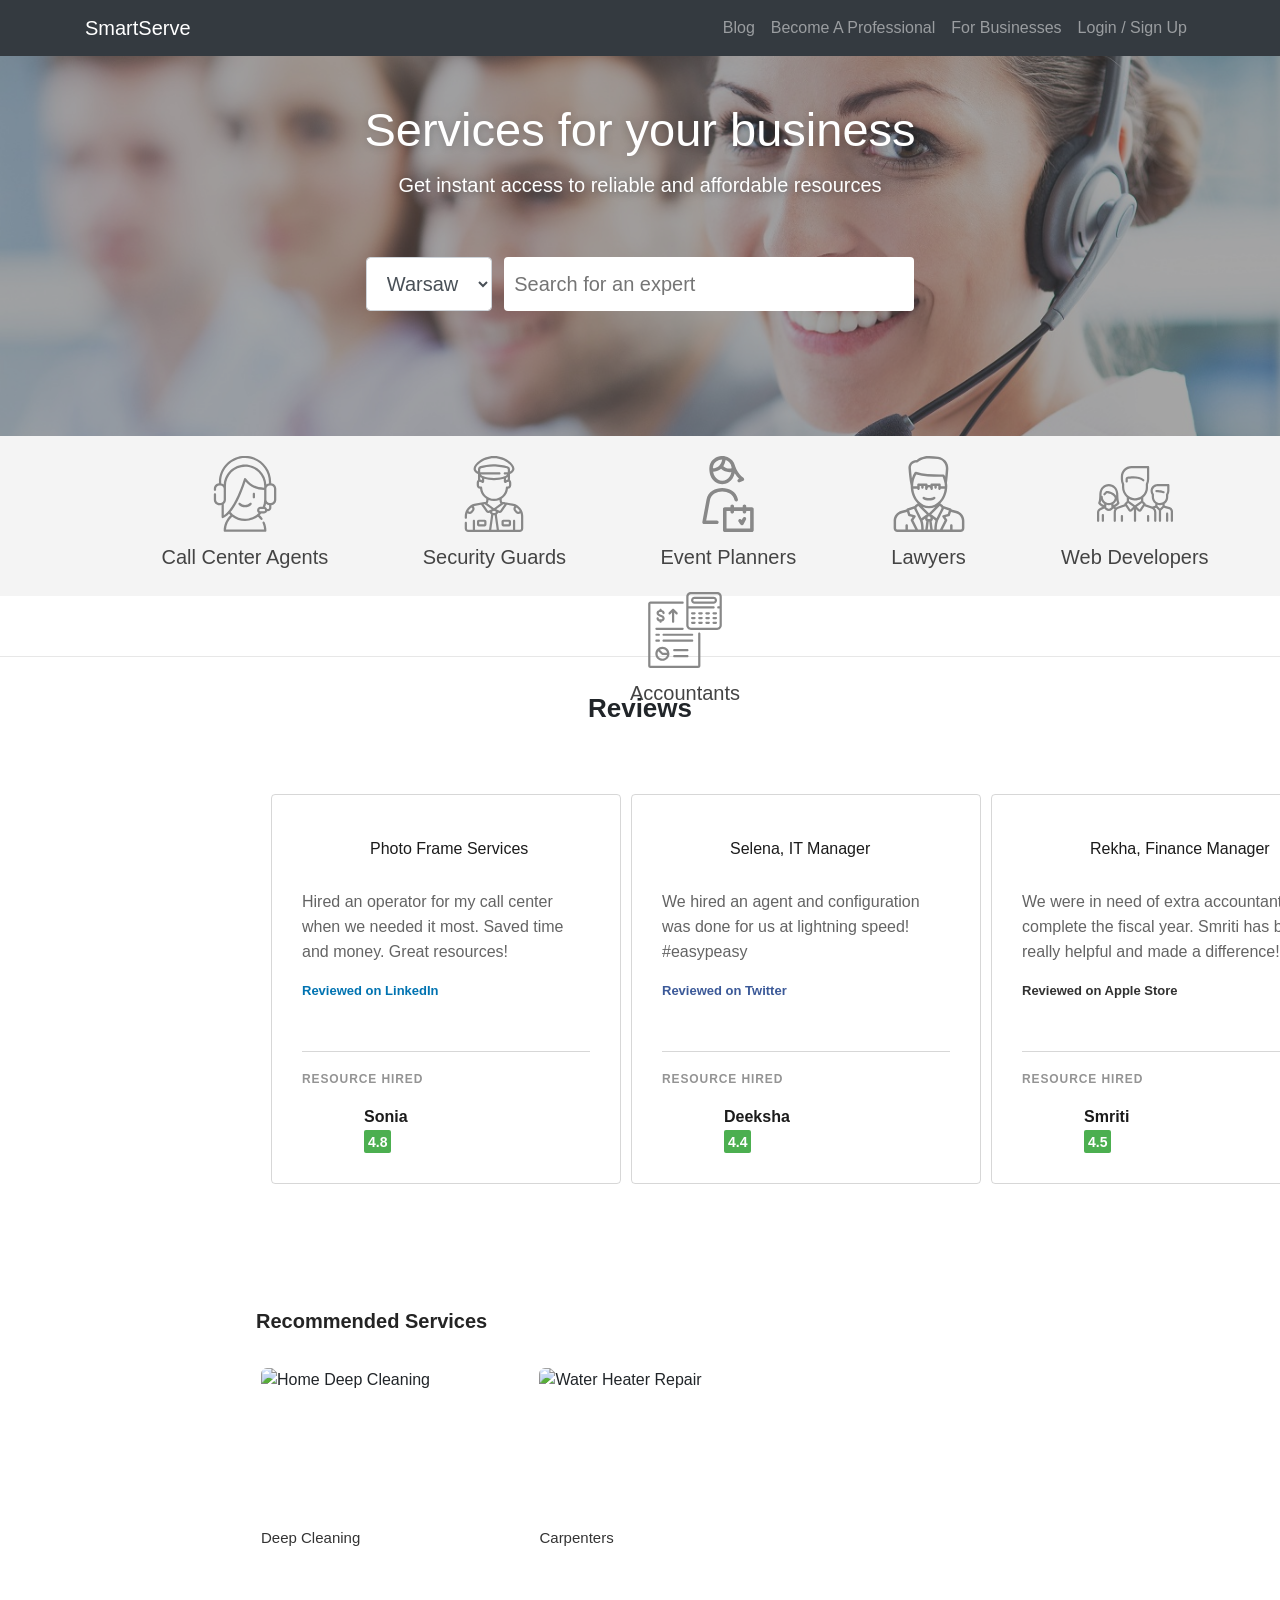
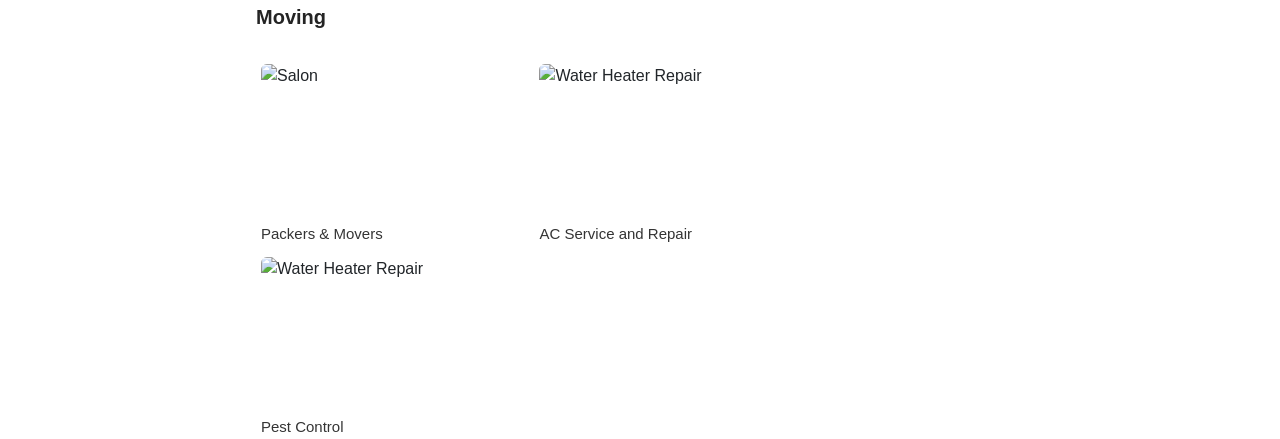
==== commit 708fe726: "Fix paths" ====
--- a/businesses/index.html
+++ b/businesses/index.html
@@ -8,7 +8,7 @@
     <meta name="viewport" content="width=device-width, initial-scale=1">
     <link rel="stylesheet" href="../node_modules/bootstrap/dist/css/bootstrap.css">
     <link rel="stylesheet" href="../node_modules/font-awesome/css/font-awesome.css">
-    <link rel="stylesheet" type="text/css" media="screen" href="businesses.css">
+    <link rel="stylesheet" type="text/css" media="screen" href="./businesses.css">
 </head>
 
 <body>
@@ -34,7 +34,7 @@
                                 </a>
                             </li>
                             <li class="nav-item">
-                                <a href="/businesses" class="nav-link">
+                                <a href="../businesses" class="nav-link">
                                     For Businesses
                                 </a>
                             </li>
@@ -634,7 +634,7 @@
             <div class="recommended-services-items">
                 <div class="recommended-service-item">
                     <div class="recommended-service-item-image-div">
-                        <img class="recommended-service-item-image" src="/images/home_deep_cleaning.jpg" alt="Home Deep Cleaning">
+                        <img class="recommended-service-item-image" src="./images/home_deep_cleaning.jpg" alt="Home Deep Cleaning">
                     </div>
                     <div class="recommended-service-item-text">
                         Deep Cleaning
@@ -642,7 +642,7 @@
                 </div>
                 <div class="recommended-service-item">
                     <div class="recommended-service-item-image-div">
-                        <img class="recommended-service-item-image" src="/images/carpenters.webp" alt="Water Heater Repair">
+                        <img class="recommended-service-item-image" src="./images/carpenters.webp" alt="Water Heater Repair">
                     </div>
                     <div class="recommended-service-item-text">
                         Carpenters
@@ -661,7 +661,7 @@
             <div class="recommended-services-items">
                 <div class="recommended-service-item">
                     <div class="recommended-service-item-image-div">
-                        <img class="recommended-service-item-image" src="/images/packers_and_movers.webp" alt="Salon">
+                        <img class="recommended-service-item-image" src="./images/packers_and_movers.webp" alt="Salon">
                     </div>
                     <div class="recommended-service-item-text">
                         Packers & Movers
@@ -669,7 +669,7 @@
                 </div>
                 <div class="recommended-service-item">
                     <div class="recommended-service-item-image-div">
-                        <img class="recommended-service-item-image" src="/images/ac_service_and_repair.webp" alt="Water Heater Repair">
+                        <img class="recommended-service-item-image" src="./images/ac_service_and_repair.webp" alt="Water Heater Repair">
                     </div>
                     <div class="recommended-service-item-text">
                         AC Service and Repair
@@ -677,7 +677,7 @@
                 </div>
                 <div class="recommended-service-item">
                     <div class="recommended-service-item-image-div">
-                        <img class="recommended-service-item-image" src="/images/pest_control.webp" alt="Water Heater Repair">
+                        <img class="recommended-service-item-image" src="./images/pest_control.webp" alt="Water Heater Repair">
                     </div>
                     <div class="recommended-service-item-text">
                         Pest Control
@@ -691,7 +691,7 @@
     <script src="../node_modules/jquery/dist/jquery.js"></script>
     <script src="../node_modules/popper.js/dist/umd/popper.js"></script>
     <script src="../node_modules/bootstrap/dist/js/bootstrap.bundle.js"></script>
-    <script src="businesses.js"></script>
+    <script src="./businesses.js"></script>
 
 </body>
 
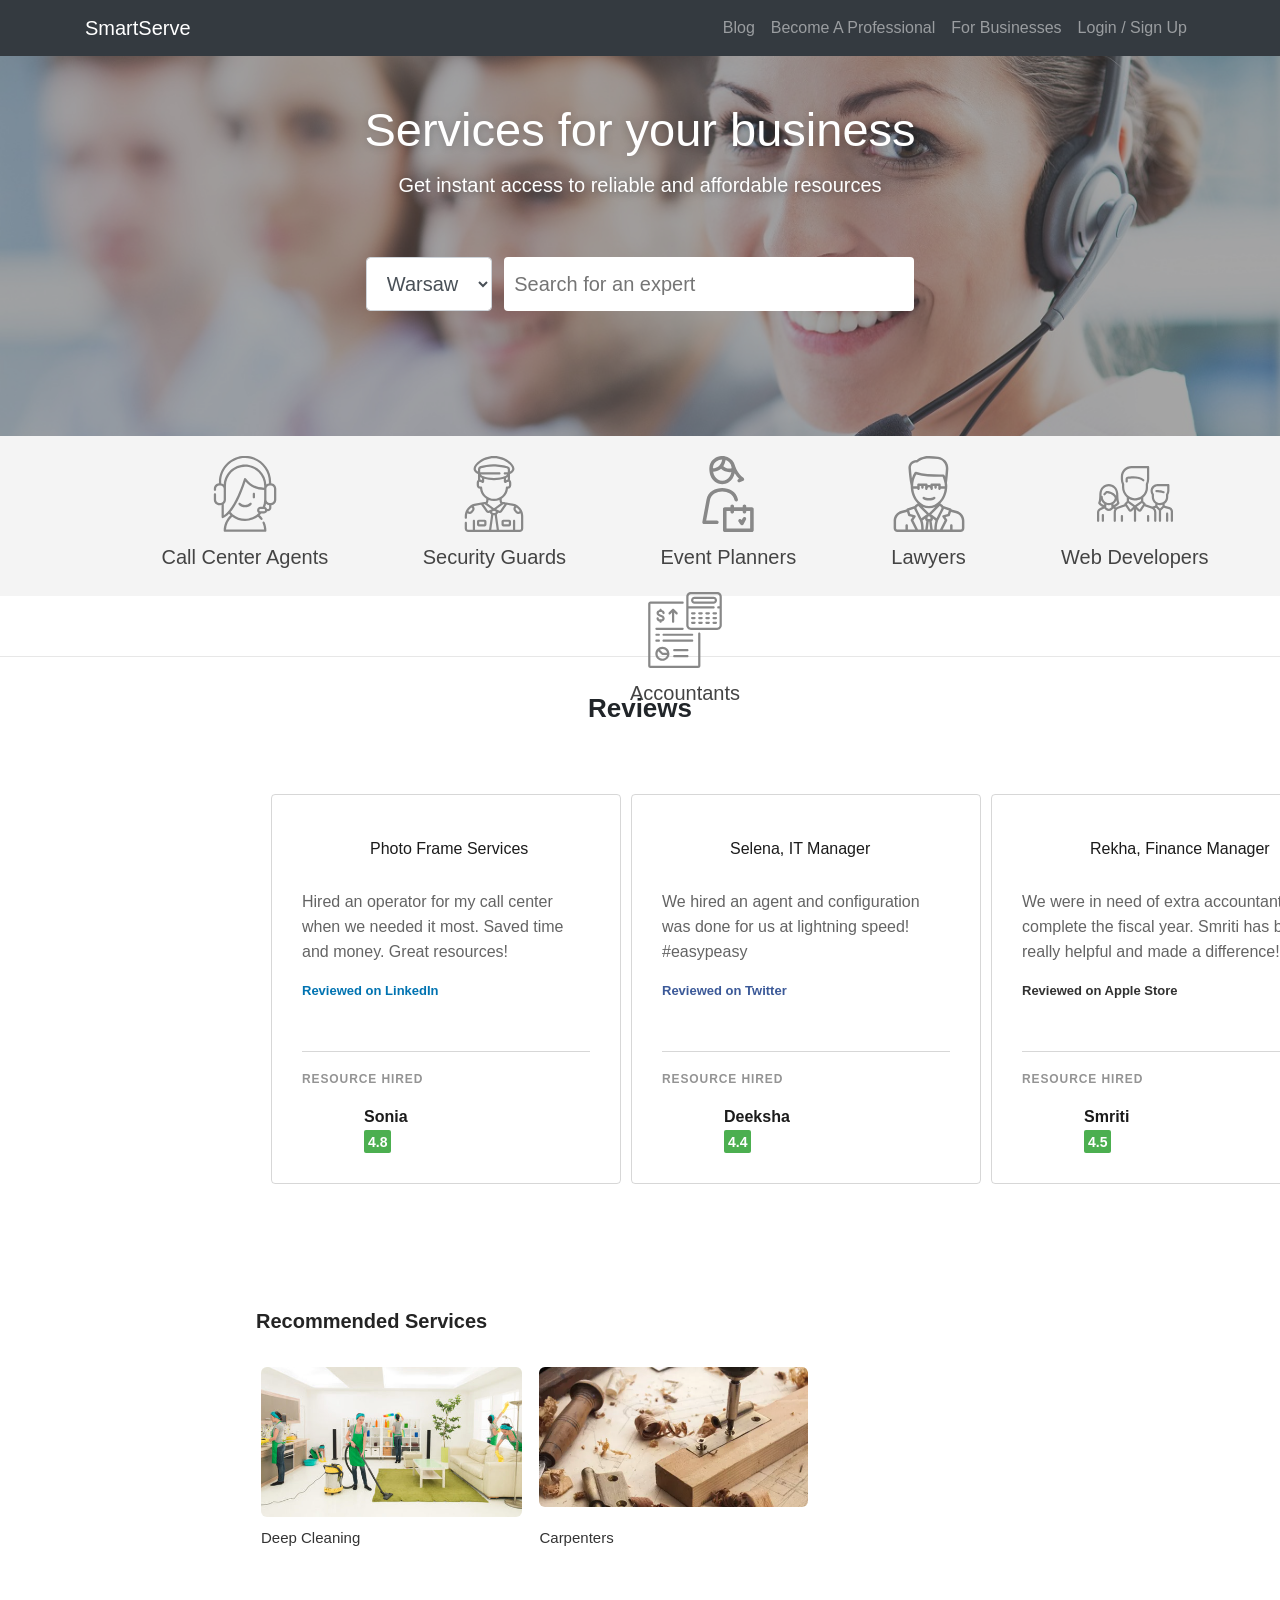
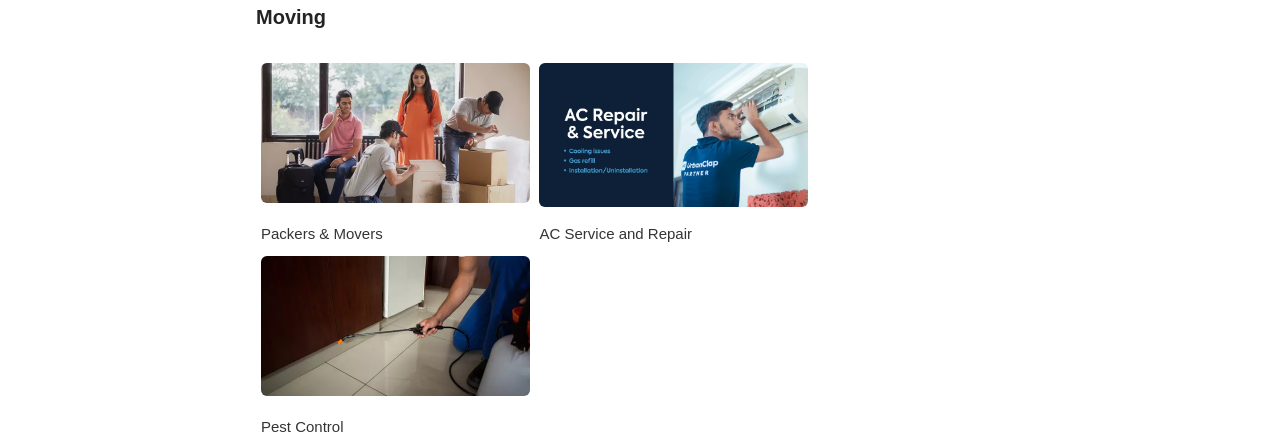
==== commit c70b6f37: "Fix paths" ====
--- a/businesses/index.html
+++ b/businesses/index.html
@@ -634,7 +634,7 @@
             <div class="recommended-services-items">
                 <div class="recommended-service-item">
                     <div class="recommended-service-item-image-div">
-                        <img class="recommended-service-item-image" src="./images/home_deep_cleaning.jpg" alt="Home Deep Cleaning">
+                        <img class="recommended-service-item-image" src="../images/home_deep_cleaning.jpg" alt="Home Deep Cleaning">
                     </div>
                     <div class="recommended-service-item-text">
                         Deep Cleaning
@@ -642,7 +642,7 @@
                 </div>
                 <div class="recommended-service-item">
                     <div class="recommended-service-item-image-div">
-                        <img class="recommended-service-item-image" src="./images/carpenters.webp" alt="Water Heater Repair">
+                        <img class="recommended-service-item-image" src="../images/carpenters.webp" alt="Water Heater Repair">
                     </div>
                     <div class="recommended-service-item-text">
                         Carpenters
@@ -661,7 +661,7 @@
             <div class="recommended-services-items">
                 <div class="recommended-service-item">
                     <div class="recommended-service-item-image-div">
-                        <img class="recommended-service-item-image" src="./images/packers_and_movers.webp" alt="Salon">
+                        <img class="recommended-service-item-image" src="../images/packers_and_movers.webp" alt="Salon">
                     </div>
                     <div class="recommended-service-item-text">
                         Packers & Movers
@@ -669,7 +669,7 @@
                 </div>
                 <div class="recommended-service-item">
                     <div class="recommended-service-item-image-div">
-                        <img class="recommended-service-item-image" src="./images/ac_service_and_repair.webp" alt="Water Heater Repair">
+                        <img class="recommended-service-item-image" src="../images/ac_service_and_repair.webp" alt="Water Heater Repair">
                     </div>
                     <div class="recommended-service-item-text">
                         AC Service and Repair
@@ -677,7 +677,7 @@
                 </div>
                 <div class="recommended-service-item">
                     <div class="recommended-service-item-image-div">
-                        <img class="recommended-service-item-image" src="./images/pest_control.webp" alt="Water Heater Repair">
+                        <img class="recommended-service-item-image" src="../images/pest_control.webp" alt="Water Heater Repair">
                     </div>
                     <div class="recommended-service-item-text">
                         Pest Control
